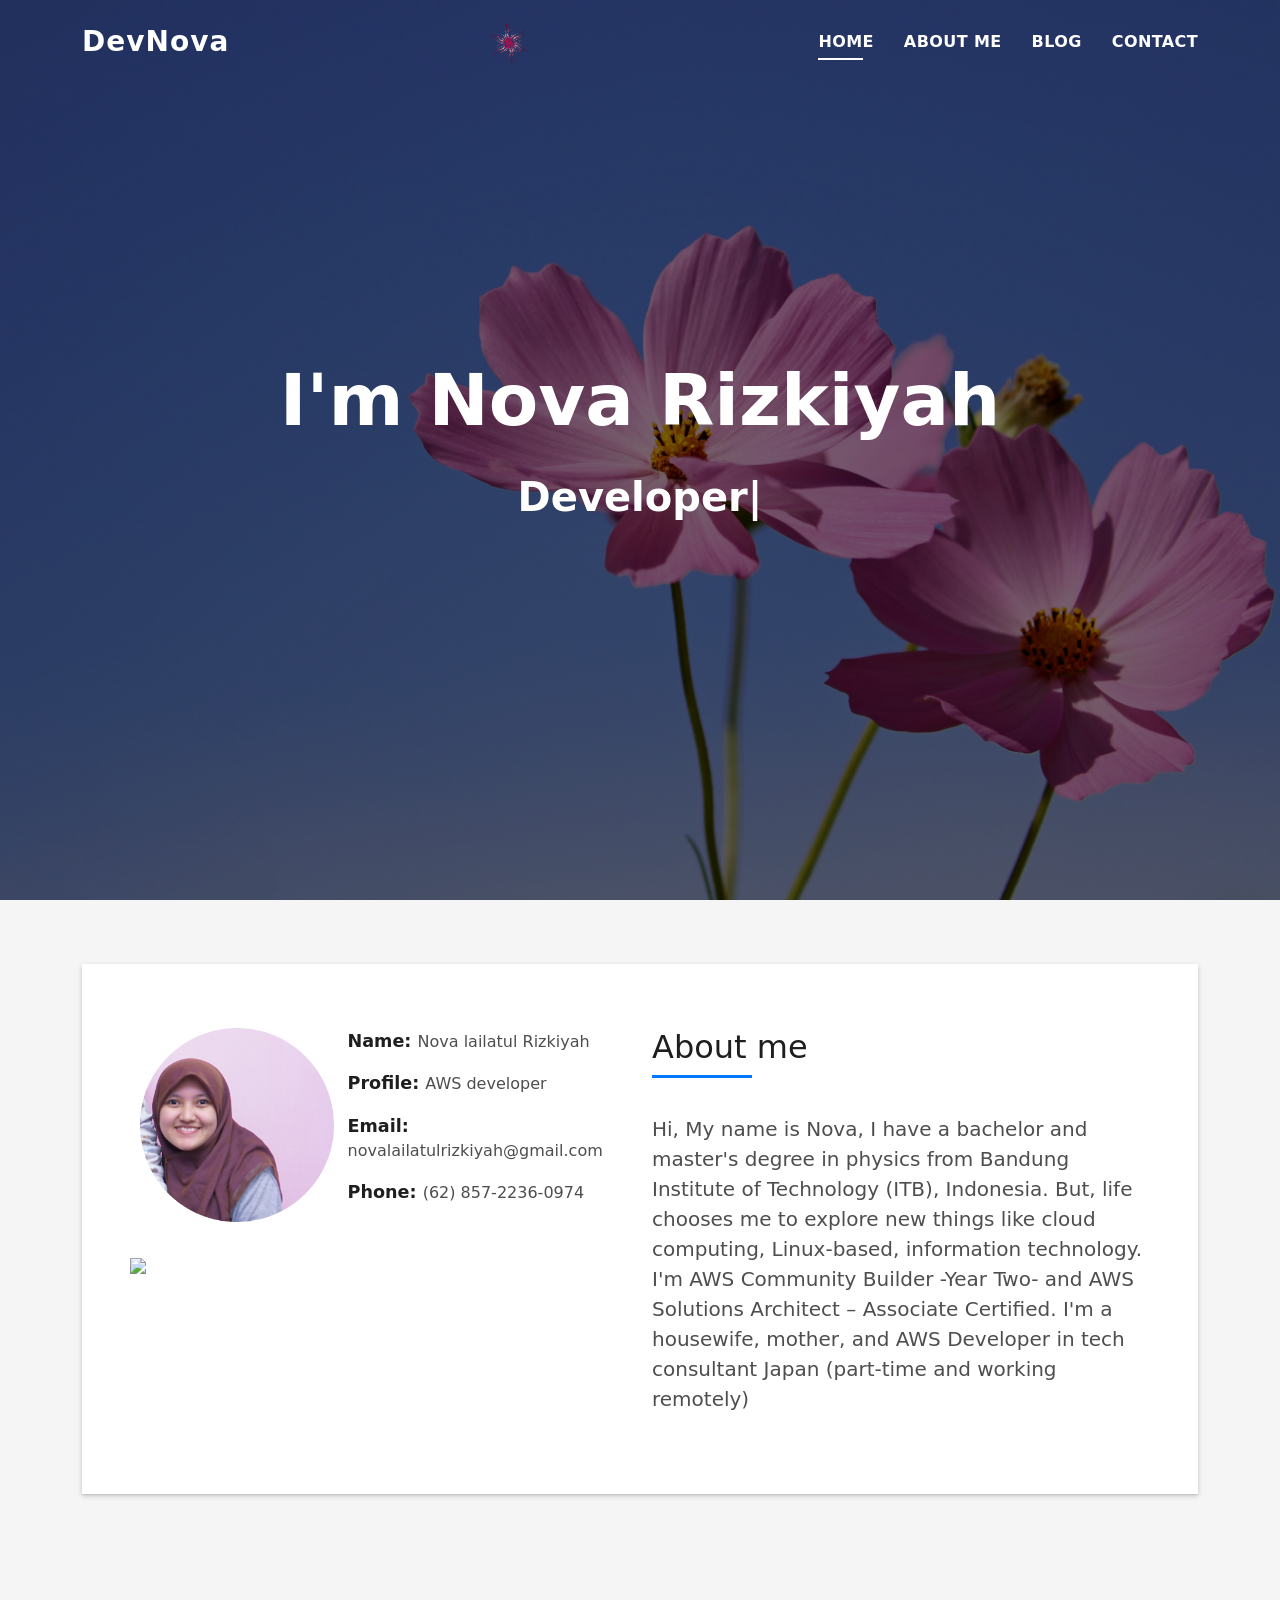
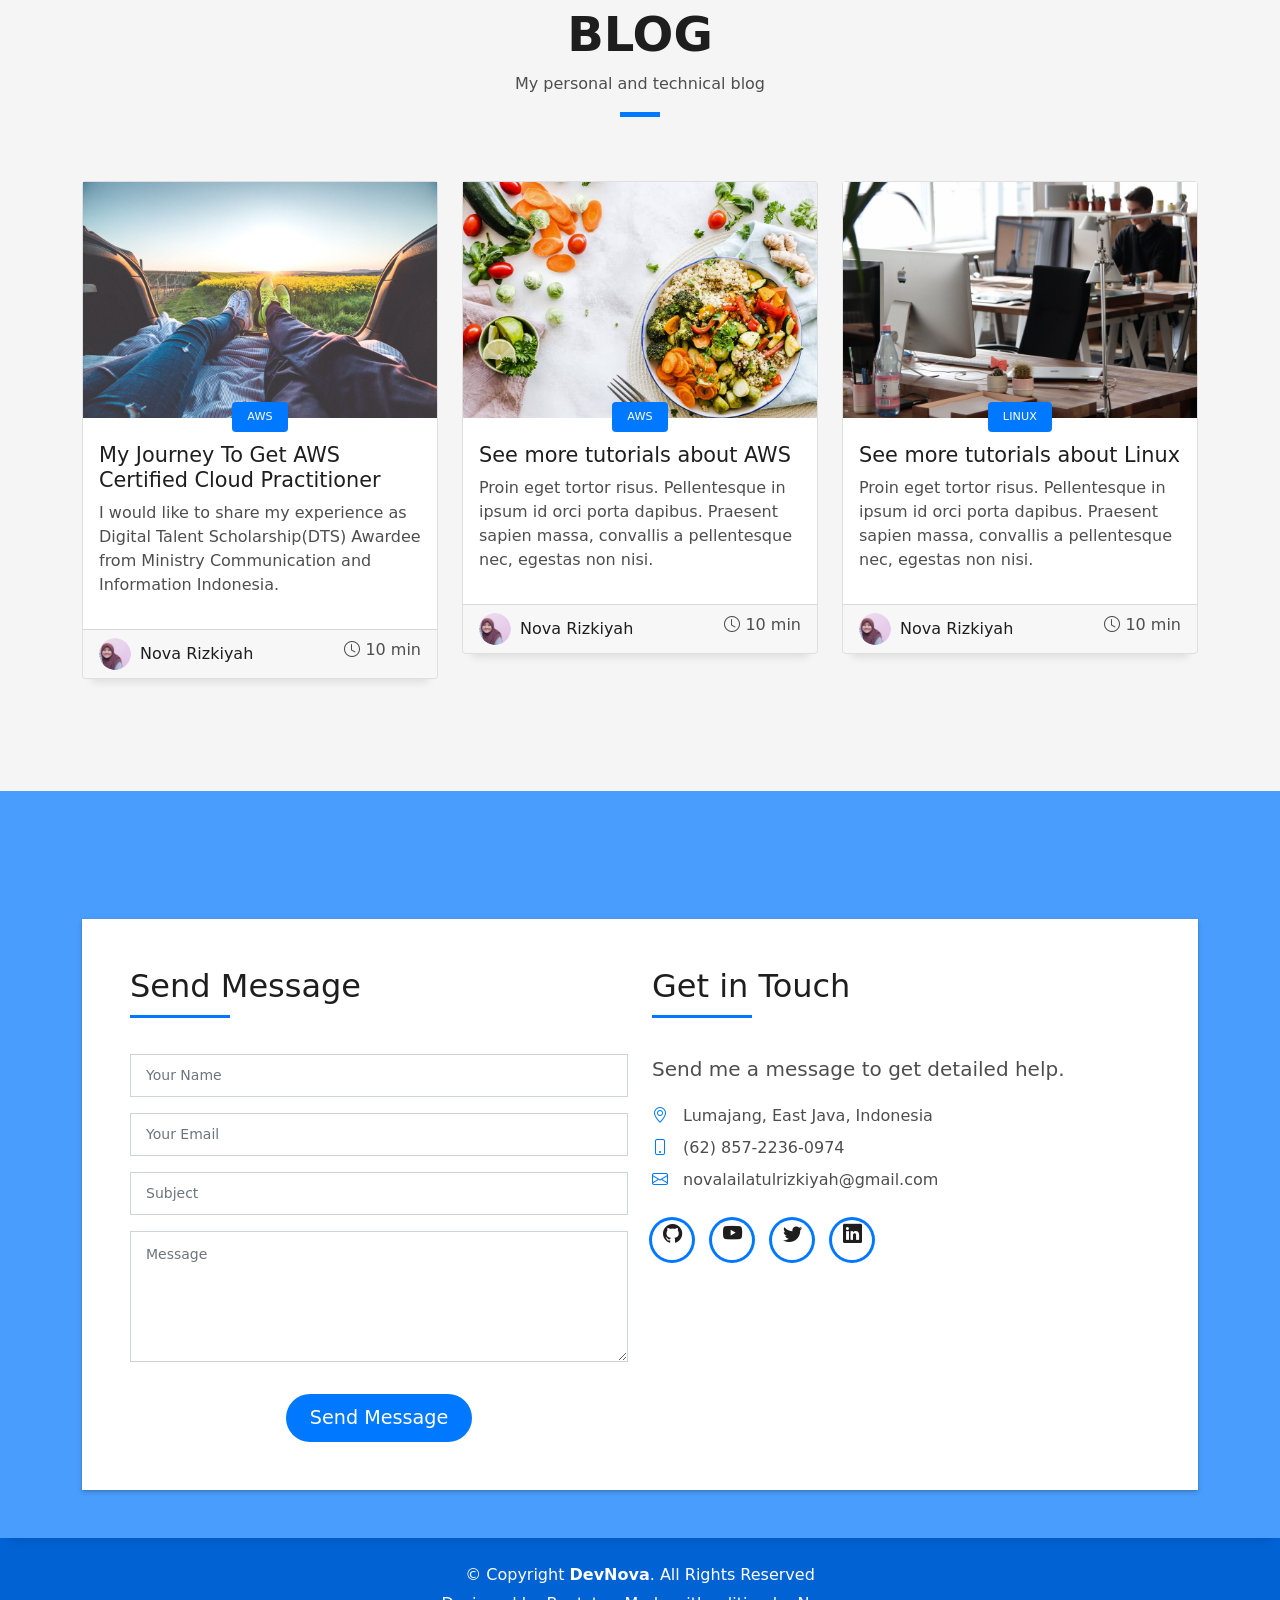
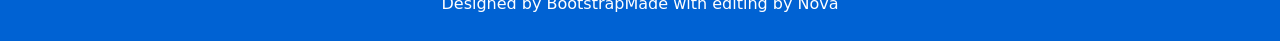
==== index.html @ 9bad94ed "24 Jan 16.28" ====
<!DOCTYPE html>
<html lang="en">

<head>
  <meta charset="utf-8">
  <meta content="width=device-width, initial-scale=1.0" name="viewport">

  <title>DevNova Portfolio</title>
  <meta content="" name="description">
  <meta content="" name="keywords">

  <!-- Favicons -->
  <link href="assets/img/favicon.png" rel="icon">
  <link href="assets/img/apple-touch-icon.png" rel="apple-touch-icon">

  <!-- Vendor CSS Files -->
  <link href="assets/vendor/bootstrap/css/bootstrap.min.css" rel="stylesheet">
  <link href="assets/vendor/bootstrap-icons/bootstrap-icons.css" rel="stylesheet">
  <link href="assets/vendor/glightbox/css/glightbox.min.css" rel="stylesheet">
  <link href="assets/vendor/swiper/swiper-bundle.min.css" rel="stylesheet">

  <!-- Template Main CSS File -->
  <link href="assets/css/style.css" rel="stylesheet">

  <!-- =======================================================
  * Template Name: DevFolio - v4.7.1
  * Template URL: https://bootstrapmade.com/devfolio-bootstrap-portfolio-html-template/
  * Author: BootstrapMade.com
  * License: https://bootstrapmade.com/license/
  ======================================================== -->
</head>

<body>

  <!-- ======= Header ======= -->
  <header id="header" class="fixed-top">
    <div class="container d-flex align-items-center justify-content-between">

      <h1 class="logo"><a href="index.html">DevNova</a></h1>
      <!-- Uncomment below if you prefer to use an image logo -->
      <a href="index.html" class="logo"><img src="assets/img/logoflower.png" alt="" class="img-fluid"></a>

      <nav id="navbar" class="navbar">
        <ul>
          <li><a class="nav-link scrollto active" href="#hero">Home</a></li>
          <li><a class="nav-link scrollto" href="#about">About Me</a></li>
          <!-- <li><a class="nav-link scrollto" href="#services">Services</a></li> -->
          <!-- <li><a class="nav-link scrollto " href="#work">Projects</a></li> -->
          <li><a class="nav-link scrollto " href="#blog">Blog</a></li>
          
          <li><a class="nav-link scrollto" href="#contact">Contact</a></li>
        </ul>
        <i class="bi bi-list mobile-nav-toggle"></i>
      </nav><!-- .navbar -->

    </div>
  </header><!-- End Header -->

  <!-- ======= Hero Section ======= -->
  <div id="hero" class="hero route bg-image" style="background-image: url(assets/img/cosmos-6680031.jpg)">
    <div class="overlay-itro"></div>
    <div class="hero-content display-table">
      <div class="table-cell">
        <div class="container">
          <!--<p class="display-6 color-d">Hello, world!</p>-->
          <h1 class="hero-title mb-4">I'm Nova Rizkiyah</h1>
          <p class="hero-subtitle"><span class="typed" data-typed-items="Developer, Freelancer, Writer"></span></p>
          <!-- <p class="pt-3"><a class="btn btn-primary btn js-scroll px-4" href="#about" role="button">Learn More</a></p> -->
        </div>
      </div>
    </div>
  </div><!-- End Hero Section -->

  <main id="main">

    <!-- ======= About Section ======= -->
    <section id="about" class="about-mf sect-pt4 route">
      <div class="container">
        <div class="row">
          <div class="col-sm-12">
            <div class="box-shadow-full">
              <div class="row">
                <div class="col-md-6">
                  <div class="row">
                    <div class="col-sm-6 col-md-5">
                      <div class="about-img">
                        <img src="assets/img/nova.png" class="img-fluid rounded b-shadow-a" alt="">
                      </div>
                    </div>
                    <div class="col-sm-6 col-md-7">
                      <div class="about-info">
                        <p><span class="title-s">Name: </span> <span>Nova lailatul Rizkiyah</span></p>
                        <p><span class="title-s">Profile: </span> <span>AWS developer</span></p>
                        <p><span class="title-s">Email: </span> <span>novalailatulrizkiyah@gmail.com</span></p>
                        <p><span class="title-s">Phone: </span> <span>(62) 857-2236-0974</span></p>
                      </div>
                    </div>
                  </div>
                  <div class="skill-mf">
                    <a>
                      <img align="center" src="https://github-readme-stats-sigma-five.vercel.app/api/top-langs/?username=novarizkiyah&layout=compact&theme=vision-friendly-blue"/>
                    </a>
                    <!-- <p class="title-s">Skill</p>
                    <span>HTML</span> <span class="pull-right">85%</span>
                    <div class="progress">
                      <div class="progress-bar" role="progressbar" style="width: 85%;" aria-valuenow="85" aria-valuemin="0" aria-valuemax="100"></div>
                    </div>
                    <span>CSS3</span> <span class="pull-right">75%</span>
                    <div class="progress">
                      <div class="progress-bar" role="progressbar" style="width: 75%" aria-valuenow="75" aria-valuemin="0" aria-valuemax="100"></div>
                    </div>
                    <span>PHP</span> <span class="pull-right">50%</span>
                    <div class="progress">
                      <div class="progress-bar" role="progressbar" style="width: 50%" aria-valuenow="50" aria-valuemin="0" aria-valuemax="100"></div>
                    </div>
                    <span>JAVASCRIPT</span> <span class="pull-right">90%</span>
                    <div class="progress">
                      <div class="progress-bar" role="progressbar" style="width: 90%" aria-valuenow="90" aria-valuemin="0" aria-valuemax="100"></div>
                    </div> -->
                  </div>
                </div>
                <div class="col-md-6">
                  <div class="about-me pt-4 pt-md-0">
                    <div class="title-box-2">
                      <h5 class="title-left">
                        About me
                      </h5>
                    </div>
                    <p class="lead">
                      Hi, My name is Nova, I have a bachelor and master's degree in physics from Bandung Institute of Technology (ITB), Indonesia. But, life chooses me to explore new things like cloud computing, Linux-based, information technology. I'm AWS Community Builder -Year Two- and AWS Solutions Architect – Associate Certified. I'm a housewife, mother, and AWS Developer in tech consultant Japan (part-time and working remotely)
                    </p>
                    <!-- <p class="lead">
                      Mauris blandit aliquet elit, eget tincidunt nibh pulvinar a. Vivamus suscipit tortor eget felis
                      porttitor volutpat. Vestibulum
                      ac diam sit amet quam vehicula elementum sed sit amet dui. porttitor at sem.
                    </p> -->
                    <!-- <p class="lead">
                      Nulla porttitor accumsan tincidunt. Quisque velit nisi, pretium ut lacinia in, elementum id enim.
                      Nulla porttitor accumsan
                      tincidunt. Mauris blandit aliquet elit, eget tincidunt nibh pulvinar a.
                    </p> -->
                  </div>
                </div>
              </div>
            </div>
          </div>
        </div>
      </div>
    </section><!-- End About Section -->

    <!-- ======= Services Section ======= --> 
    <!-- <section id="services" class="services-mf pt-5 route">
      <div class="container">
        <div class="row">
          <div class="col-sm-12">
            <div class="title-box text-center">
              <h3 class="title-a">
                Services
              </h3>
              <p class="subtitle-a">
                Lorem ipsum, dolor sit amet consectetur adipisicing elit.
              </p>
              <div class="line-mf"></div>
            </div>
          </div>
        </div>
        <div class="row">
          <div class="col-md-4">
            <div class="service-box">
              <div class="service-ico">
                <span class="ico-circle"><i class="bi bi-briefcase"></i></span>
              </div>
              <div class="service-content">
                <h2 class="s-title">Web Design</h2>
                <p class="s-description text-center">
                  Lorem ipsum dolor sit amet consectetur adipisicing elit. Magni adipisci eaque autem fugiat! Quia,
                  provident vitae! Magni
                  tempora perferendis eum non provident.
                </p>
              </div>
            </div>
          </div>
          <div class="col-md-4">
            <div class="service-box">
              <div class="service-ico">
                <span class="ico-circle"><i class="bi bi-card-checklist"></i></span>
              </div>
              <div class="service-content">
                <h2 class="s-title">Web Development</h2>
                <p class="s-description text-center">
                  Lorem ipsum dolor sit amet consectetur adipisicing elit. Magni adipisci eaque autem fugiat! Quia,
                  provident vitae! Magni
                  tempora perferendis eum non provident.
                </p>
              </div>
            </div>
          </div>
          <div class="col-md-4">
            <div class="service-box">
              <div class="service-ico">
                <span class="ico-circle"><i class="bi bi-bar-chart"></i></span>
              </div>
              <div class="service-content">
                <h2 class="s-title">Photography</h2>
                <p class="s-description text-center">
                  Lorem ipsum dolor sit amet consectetur adipisicing elit. Magni adipisci eaque autem fugiat! Quia,
                  provident vitae! Magni
                  tempora perferendis eum non provident.
                </p>
              </div>
            </div>
          </div>
          <div class="col-md-4">
            <div class="service-box">
              <div class="service-ico">
                <span class="ico-circle"><i class="bi bi-binoculars"></i></span>
              </div>
              <div class="service-content">
                <h2 class="s-title">Responsive Design</h2>
                <p class="s-description text-center">
                  Lorem ipsum dolor sit amet consectetur adipisicing elit. Magni adipisci eaque autem fugiat! Quia,
                  provident vitae! Magni
                  tempora perferendis eum non provident.
                </p>
              </div>
            </div>
          </div>
          <div class="col-md-4">
            <div class="service-box">
              <div class="service-ico">
                <span class="ico-circle"><i class="bi bi-brightness-high"></i></span>
              </div>
              <div class="service-content">
                <h2 class="s-title">Graphic Design</h2>
                <p class="s-description text-center">
                  Lorem ipsum dolor sit amet consectetur adipisicing elit. Magni adipisci eaque autem fugiat! Quia,
                  provident vitae! Magni
                  tempora perferendis eum non provident.
                </p>
              </div>
            </div>
          </div>
          <div class="col-md-4">
            <div class="service-box">
              <div class="service-ico">
                <span class="ico-circle"><i class="bi bi-calendar4-week"></i></span>
              </div>
              <div class="service-content">
                <h2 class="s-title">Marketing Services</h2>
                <p class="s-description text-center">
                  Lorem ipsum dolor sit amet consectetur adipisicing elit. Magni adipisci eaque autem fugiat! Quia,
                  provident vitae! Magni
                  tempora perferendis eum non provident.
                </p>
              </div>
            </div>
          </div>
        </div>
      </div>
    </section> -->
    <!-- End Services Section

    ======= Counter Section ======= -->
    <!-- <div class="section-counter paralax-mf bg-image" style="background-image: url(assets/img/counters-bg.jpg)">
      <div class="overlay-mf"></div>
      <div class="container position-relative">
        <div class="row">
          <div class="col-sm-3 col-lg-3">
            <div class="counter-box counter-box pt-4 pt-md-0">
              <div class="counter-ico">
                <span class="ico-circle"><i class="bi bi-check"></i></span>
              </div>
              <div class="counter-num">
                <p data-purecounter-start="0" data-purecounter-end="450" data-purecounter-duration="1" class="counter purecounter"></p>
                <span class="counter-text">WORKS COMPLETED</span>
              </div>
            </div>
          </div>
          <div class="col-sm-3 col-lg-3">
            <div class="counter-box pt-4 pt-md-0">
              <div class="counter-ico">
                <span class="ico-circle"><i class="bi bi-journal-richtext"></i></span>
              </div>
              <div class="counter-num">
                <p data-purecounter-start="0" data-purecounter-end="25" data-purecounter-duration="1" class="counter purecounter"></p>
                <span class="counter-text">YEARS OF EXPERIENCE</span>
              </div>
            </div>
          </div>
          <div class="col-sm-3 col-lg-3">
            <div class="counter-box pt-4 pt-md-0">
              <div class="counter-ico">
                <span class="ico-circle"><i class="bi bi-people"></i></span>
              </div>
              <div class="counter-num">
                <p data-purecounter-start="0" data-purecounter-end="550" data-purecounter-duration="1" class="counter purecounter"></p>
                <span class="counter-text">TOTAL CLIENTS</span>
              </div>
            </div>
          </div>
          <div class="col-sm-3 col-lg-3">
            <div class="counter-box pt-4 pt-md-0">
              <div class="counter-ico">
                <span class="ico-circle"><i class="bi bi-award"></i></span>
              </div>
              <div class="counter-num">
                <p data-purecounter-start="0" data-purecounter-end="48" data-purecounter-duration="1" class="counter purecounter"></p>
                <span class="counter-text">AWARD WON</span>
              </div>
            </div>
          </div>
        </div>
      </div>
    </div>End Counter Section -->

    <!-- ======= Portfolio Section ======= -->
    <!-- <section id="work" class="portfolio-mf sect-pt4 route">
      <div class="container">
        <div class="row">
          <div class="col-sm-12">
            <div class="title-box text-center">
              <h3 class="title-a">
                Portfolio
              </h3>
              <p class="subtitle-a">
                Lorem ipsum, dolor sit amet consectetur adipisicing elit.
              </p>
              <div class="line-mf"></div>
            </div>
          </div>
        </div>
        <div class="row">
          <div class="col-md-4">
            <div class="work-box">
              <a href="assets/img/work-1.jpg" data-gallery="portfolioGallery" class="portfolio-lightbox">
                <div class="work-img">
                  <img src="assets/img/work-1.jpg" alt="" class="img-fluid">
                </div>
              </a>
              <div class="work-content">
                <div class="row">
                  <div class="col-sm-8">
                    <h2 class="w-title">Lorem impsum dolor</h2>
                    <div class="w-more">
                      <span class="w-ctegory">Web Design</span> / <span class="w-date">18 Sep. 2018</span>
                    </div>
                  </div>
                  <div class="col-sm-4">
                    <div class="w-like">
                      <a href="portfolio-details.html"> <span class="bi bi-plus-circle"></span></a>
                    </div>
                  </div>
                </div>
              </div>
            </div>
          </div>
          <div class="col-md-4">
            <div class="work-box">
              <a href="assets/img/work-2.jpg" data-gallery="portfolioGallery" class="portfolio-lightbox">
                <div class="work-img">
                  <img src="assets/img/work-2.jpg" alt="" class="img-fluid">
                </div>
              </a>
              <div class="work-content">
                <div class="row">
                  <div class="col-sm-8">
                    <h2 class="w-title">Loreda Cuno Nere</h2>
                    <div class="w-more">
                      <span class="w-ctegory">Web Design</span> / <span class="w-date">18 Sep. 2018</span>
                    </div>
                  </div>
                  <div class="col-sm-4">
                    <div class="w-like">
                      <a href="portfolio-details.html"> <span class="bi bi-plus-circle"></span></a>
                    </div>
                  </div>
                </div>
              </div>
            </div>
          </div>
          <div class="col-md-4">
            <div class="work-box">
              <a href="assets/img/work-3.jpg" data-gallery="portfolioGallery" class="portfolio-lightbox">
                <div class="work-img">
                  <img src="assets/img/work-3.jpg" alt="" class="img-fluid">
                </div>
              </a>
              <div class="work-content">
                <div class="row">
                  <div class="col-sm-8">
                    <h2 class="w-title">Mavrito Lana Dere</h2>
                    <div class="w-more">
                      <span class="w-ctegory">Web Design</span> / <span class="w-date">18 Sep. 2018</span>
                    </div>
                  </div>
                  <div class="col-sm-4">
                    <div class="w-like">
                      <a href="portfolio-details.html"> <span class="bi bi-plus-circle"></span></a>
                    </div>
                  </div>
                </div>
              </div>
            </div>
          </div>
          <div class="col-md-4">
            <div class="work-box">
              <a href="assets/img/work-4.jpg" data-gallery="portfolioGallery" class="portfolio-lightbox">
                <div class="work-img">
                  <img src="assets/img/work-4.jpg" alt="" class="img-fluid">
                </div>
              </a>
              <div class="work-content">
                <div class="row">
                  <div class="col-sm-8">
                    <h2 class="w-title">Bindo Laro Cado</h2>
                    <div class="w-more">
                      <span class="w-ctegory">Web Design</span> / <span class="w-date">18 Sep. 2018</span>
                    </div>
                  </div>
                  <div class="col-sm-4">
                    <div class="w-like">
                      <a href="portfolio-details.html"> <span class="bi bi-plus-circle"></span></a>
                    </div>
                  </div>
                </div>
              </div>
            </div>
          </div>
          <div class="col-md-4">
            <div class="work-box">
              <a href="assets/img/work-5.jpg" data-gallery="portfolioGallery" class="portfolio-lightbox">
                <div class="work-img">
                  <img src="assets/img/work-5.jpg" alt="" class="img-fluid">
                </div>
              </a>
              <div class="work-content">
                <div class="row">
                  <div class="col-sm-8">
                    <h2 class="w-title">Studio Lena Mado</h2>
                    <div class="w-more">
                      <span class="w-ctegory">Web Design</span> / <span class="w-date">18 Sep. 2018</span>
                    </div>
                  </div>
                  <div class="col-sm-4">
                    <div class="w-like">
                      <a href="portfolio-details.html"> <span class="bi bi-plus-circle"></span></a>
                    </div>
                  </div>
                </div>
              </div>
            </div>
          </div>
          <div class="col-md-4">
            <div class="work-box">
              <a href="assets/img/work-6.jpg" data-gallery="portfolioGallery" class="portfolio-lightbox">
                <div class="work-img">
                  <img src="assets/img/work-6.jpg" alt="" class="img-fluid">
                </div>
              </a>
              <div class="work-content">
                <div class="row">
                  <div class="col-sm-8">
                    <h2 class="w-title">Studio Big Bang</h2>
                    <div class="w-more">
                      <span class="w-ctegory">Web Design</span> / <span class="w-date">18 Sep. 2017</span>
                    </div>
                  </div>
                  <div class="col-sm-4">
                    <div class="w-like">
                      <a href="portfolio-details.html"> <span class="bi bi-plus-circle"></span></a>
                    </div>
                  </div>
                </div>
              </div>
            </div>
          </div>

        </div>
      </div>
    </section>
     End Portfolio Section -->

    <!-- ======= Testimonials Section ======= -->
    <!-- <div class="testimonials paralax-mf bg-image" style="background-image: url(assets/img/overlay-bg.jpg)">
      <div class="overlay-mf"></div>
      <div class="container">
        <div class="row">
          <div class="col-md-12">

            <div class="testimonials-slider swiper" data-aos="fade-up" data-aos-delay="100">
              <div class="swiper-wrapper">

                <div class="swiper-slide">
                  <div class="testimonial-box">
                    <div class="author-test">
                      <img src="assets/img/testimonial-2.jpg" alt="" class="rounded-circle b-shadow-a">
                      <span class="author">Xavi Alonso</span>
                    </div>
                    <div class="content-test">
                      <p class="description lead">
                        Curabitur arcu erat, accumsan id imperdiet et, porttitor at sem. Lorem ipsum dolor sit amet,
                        consectetur adipiscing elit.
                      </p>
                    </div>
                  </div>
                </div>
                End testimonial item -->

                <!-- <div class="swiper-slide">
                  <div class="testimonial-box">
                    <div class="author-test">
                      <img src="assets/img/testimonial-4.jpg" alt="" class="rounded-circle b-shadow-a">
                      <span class="author">Marta Socrate</span>
                    </div>
                    <div class="content-test">
                      <p class="description lead">
                        Curabitur arcu erat, accumsan id imperdiet et, porttitor at sem. Lorem ipsum dolor sit amet,
                        consectetur adipiscing elit.
                      </p>
                    </div>
                  </div>
                </div> -->
                <!-- End testimonial item -->
              <!-- </div> -->
              <!-- <div class="swiper-pagination"></div>
            </div> -->

            <!-- <div id="testimonial-mf" class="owl-carousel owl-theme">
          
        </div> -->
          <!-- </div>
        </div>
      </div>
    </div>  -->
    <!-- End Testimonials Section -->

    <!-- ======= Blog Section ======= -->
    <section id="blog" class="blog-mf sect-pt4 route">
      <div class="container">
        <div class="row">
          <div class="col-sm-12">
            <div class="title-box text-center">
              <h3 class="title-a">
                Blog
              </h3>
              <p class="subtitle-a">
                My personal and technical blog
              </p>
              <div class="line-mf"></div>
            </div>
          </div>
        </div>
        <div class="row">
          <div class="col-md-4">
            <div class="card card-blog">
              <div class="card-img">
                <a href="blog-single.html"><img src="assets/img/post-1.jpg" alt="" class="img-fluid"></a>
              </div>
              <div class="card-body">
                <div class="card-category-box">
                  <div class="card-category">
                    <h6 class="category">AWS</h6>
                  </div>
                </div>
                <h3 class="card-title"><a href="blog-single.html">My Journey To Get AWS Certified Cloud Practitioner</a></h3>
                <p class="card-description">
                  I would like to share my experience as Digital Talent Scholarship(DTS) Awardee from Ministry Communication and Information Indonesia.
                </p>
              </div>
              <div class="card-footer">
                <div class="post-author">
                  <a href="#">
                    <img src="assets/img/nova.png" alt="" class="avatar rounded-circle">
                    <span class="author">Nova Rizkiyah</span>
                  </a>
                </div>
                <div class="post-date">
                  <span class="bi bi-clock"></span> 10 min
                </div>
              </div>
            </div>
          </div>
          <div class="col-md-4">
            <div class="card card-blog">
              <div class="card-img">
                <a href="blog-single.html"><img src="assets/img/post-2.jpg" alt="" class="img-fluid"></a>
              </div>
              <div class="card-body">
                <div class="card-category-box">
                  <div class="card-category">
                    <h6 class="category">AWS</h6>
                  </div>
                </div>
                <h3 class="card-title"><a href="blog-single.html">See more tutorials about AWS</a></h3>
                <p class="card-description">
                  Proin eget tortor risus. Pellentesque in ipsum id orci porta dapibus. Praesent sapien massa, convallis
                  a pellentesque nec,
                  egestas non nisi.
                </p>
              </div>
              <div class="card-footer">
                <div class="post-author">
                  <a href="#">
                    <img src="assets/img/nova.png" alt="" class="avatar rounded-circle">
                    <span class="author">Nova Rizkiyah</span>
                  </a>
                </div>
                <div class="post-date">
                  <span class="bi bi-clock"></span> 10 min
                </div>
              </div>
            </div>
          </div>
          <div class="col-md-4">
            <div class="card card-blog">
              <div class="card-img">
                <a href="blog-single.html"><img src="assets/img/post-3.jpg" alt="" class="img-fluid"></a>
              </div>
              <div class="card-body">
                <div class="card-category-box">
                  <div class="card-category">
                    <h6 class="category">Linux</h6>
                  </div>
                </div>
                <h3 class="card-title"><a href="blog-single.html">See more tutorials about Linux</a></h3>
                <p class="card-description">
                  Proin eget tortor risus. Pellentesque in ipsum id orci porta dapibus. Praesent sapien massa, convallis
                  a pellentesque nec,
                  egestas non nisi.
                </p>
              </div>
              <div class="card-footer">
                <div class="post-author">
                  <a href="#">
                    <img src="assets/img/nova.png" alt="" class="avatar rounded-circle">
                    <span class="author">Nova Rizkiyah</span>
                  </a>
                </div>
                <div class="post-date">
                  <span class="bi bi-clock"></span> 10 min
                </div>
              </div>
            </div>
          </div>
        </div>
      </div>
    </section><!-- End Blog Section -->

    <!-- ======= Contact Section ======= -->
    <section id="contact" class="paralax-mf footer-paralax bg-image sect-mt4 route" style="background-image: url(assets/img/overlay-bg.jpg)">
      <div class="overlay-mf"></div>
      <div class="container">
        <div class="row">
          <div class="col-sm-12">
            <div class="contact-mf">
              <div id="contact" class="box-shadow-full">
                <div class="row">
                  <div class="col-md-6">
                    <div class="title-box-2">
                      <h5 class="title-left">
                        Send Message
                      </h5>
                    </div>
                    <div>
                      <form action="forms/contact.php" method="post" role="form" class="php-email-form">
                        <div class="row">
                          <div class="col-md-12 mb-3">
                            <div class="form-group">
                              <input type="text" name="name" class="form-control" id="name" placeholder="Your Name" required>
                            </div>
                          </div>
                          <div class="col-md-12 mb-3">
                            <div class="form-group">
                              <input type="email" class="form-control" name="email" id="email" placeholder="Your Email" required>
                            </div>
                          </div>
                          <div class="col-md-12 mb-3">
                            <div class="form-group">
                              <input type="text" class="form-control" name="subject" id="subject" placeholder="Subject" required>
                            </div>
                          </div>
                          <div class="col-md-12">
                            <div class="form-group">
                              <textarea class="form-control" name="message" rows="5" placeholder="Message" required></textarea>
                            </div>
                          </div>
                          <div class="col-md-12 text-center my-3">
                            <div class="loading">Loading</div>
                            <div class="error-message"></div>
                            <div class="sent-message">Your message has been sent. Thank you!</div>
                          </div>
                          <div class="col-md-12 text-center">
                            <button type="submit" class="button button-a button-big button-rouded">Send Message</button>
                          </div>
                        </div>
                      </form>
                    </div>
                  </div>
                  <div class="col-md-6">
                    <div class="title-box-2 pt-4 pt-md-0">
                      <h5 class="title-left">
                        Get in Touch
                      </h5>
                    </div>
                    <div class="more-info">
                      <p class="lead">
                        Send me a message to get detailed help.
                      </p>
                      <ul class="list-ico">
                        <li><span class="bi bi-geo-alt"></span> Lumajang, East Java, Indonesia </li>
                        <li><span class="bi bi-phone"></span> (62) 857-2236-0974</li>
                        <li><span class="bi bi-envelope"></span> novalailatulrizkiyah@gmail.com</li>
                      </ul>
                    </div>
                    <div class="socials">
                      <ul>
                        <li><a href="https://github.com/novarizkiyah"><span class="ico-circle"><i class="bi bi-github"></i></span></a></li>
                        <li><a href="https://www.youtube.com/@studywithnova"><span class="ico-circle"><i class="bi bi-youtube"></i></span></a></li>
                        <li><a href="https://twitter.com/novarizkiyah"><span class="ico-circle"><i class="bi bi-twitter"></i></span></a></li>
                        <li><a href="https://www.linkedin.com/in/nova-rizkiyah/"><span class="ico-circle"><i class="bi bi-linkedin"></i></span></a></li>
                      </ul>
                    </div>
                  </div>
                </div>
              </div>
            </div>
          </div>
        </div>
      </div>
    </section><!-- End Contact Section -->

  </main><!-- End #main -->

  <!-- ======= Footer ======= -->
  <footer>
    <div class="container">
      <div class="row">
        <div class="col-sm-12">
          <div class="copyright-box">
            <p class="copyright">&copy; Copyright <strong>DevNova</strong>. All Rights Reserved</p>
            <div class="credits">
              <!--
              All the links in the footer should remain intact.
              You can delete the links only if you purchased the pro version.
              Licensing information: https://bootstrapmade.com/license/
              Purchase the pro version with working PHP/AJAX contact form: https://bootstrapmade.com/buy/?theme=DevFolio
            -->
              Designed by BootstrapMade with editing by Nova</a>
            </div>
          </div>
        </div>
      </div>
    </div>
  </footer><!-- End  Footer -->

  <div id="preloader"></div>
  <a href="#" class="back-to-top d-flex align-items-center justify-content-center"><i class="bi bi-arrow-up-short"></i></a>

  <!-- Vendor JS Files -->
  <script src="assets/vendor/purecounter/purecounter.js"></script>
  <script src="assets/vendor/bootstrap/js/bootstrap.bundle.min.js"></script>
  <script src="assets/vendor/glightbox/js/glightbox.min.js"></script>
  <script src="assets/vendor/swiper/swiper-bundle.min.js"></script>
  <script src="assets/vendor/typed.js/typed.min.js"></script>
  <script src="assets/vendor/php-email-form/validate.js"></script>

  <!-- Template Main JS File -->
  <script src="assets/js/main.js"></script>

</body>

</html>
---- assets/css/style.css ----
/**
* Template Name: DevFolio - v4.7.1
* Template URL: https://bootstrapmade.com/devfolio-bootstrap-portfolio-html-template/
* Author: BootstrapMade.com
* License: https://bootstrapmade.com/license/
*/

/*--------------------------------------------------------------
# General
--------------------------------------------------------------*/
body {
  background-color: #f5f5f5;
  color: #4e4e4e;
}

h1,
h2,
h3,
h4,
h5,
h6 {
  color: #1e1e1e;
}

a {
  color: #1e1e1e;
  text-decoration: none;
  transition: all 0.5s ease-in-out;
}
a:hover {
  color: #0078ff;
  text-decoration: none;
  transition: all 0.5s ease-in-out;
}

.p-r {
  position: relative;
}

.color-a {
  text-decoration: none;
  color: #0078ff;
}

.color-d {
  color: #f5f5f5;
}

.color-text-a {
  text-decoration: none;
  color: #4e4e4e;
}

.box-shadow, .card-blog, .work-box, .service-box, .paralax-mf {
  box-shadow: 0 13px 8px -10px rgba(0, 0, 0, 0.1);
}

.box-shadow-a, .button:hover {
  text-decoration: none;
  box-shadow: 0 0 0 4px #cde1f8;
}

.display-5 {
  font-size: 2.5rem;
  font-weight: 300;
  line-height: 1.1;
}

.display-6 {
  font-size: 2rem;
  font-weight: 300;
  line-height: 1.1;
}

.avatar {
  width: 32px;
  height: 32px;
  margin-right: 4px;
  overflow: hidden;
}

.bg-image {
  background-repeat: no-repeat;
  background-attachment: fixed;
  background-size: cover;
  background-position: center center;
}
@media (max-width: 1024px) {
  .bg-image {
    background-attachment: scroll;
  }
}

.overlay-mf {
  background-color: #0078ff;
}

.overlay-mf {
  position: absolute;
  top: 0;
  left: 0px;
  padding: 0;
  height: 100%;
  width: 100%;
  opacity: 0.7;
}

.paralax-mf {
  position: relative;
  padding: 8rem 0;
}

.display-table {
  width: 100%;
  height: 100%;
  display: table;
}

.table-cell {
  display: table-cell;
  vertical-align: middle;
}

/*--/ Sections /--*/
.sect-4 {
  padding: 4rem 0;
}

.sect-pt4 {
  padding-top: 4rem;
}

.sect-mt4 {
  margin-top: 4rem;
}

/*--/ Title s /--*/
.title-s {
  font-weight: 600;
  color: #1e1e1e;
  font-size: 1.1rem;
}

/*--/ Title A /--*/
.title-box {
  margin-bottom: 4rem;
}

.title-a {
  text-decoration: none;
  font-size: 3rem;
  font-weight: bold;
  text-transform: uppercase;
}

.subtitle-a {
  text-decoration: none;
  color: #4e4e4e;
}

.line-mf {
  width: 40px;
  height: 5px;
  background-color: #0078ff;
  margin: 0 auto;
}

/*--/ Title Left /--*/
.title-box-2 {
  margin-bottom: 3rem;
}

.title-left {
  font-size: 2rem;
  position: relative;
}
.title-left:before {
  content: "";
  position: absolute;
  height: 3px;
  background-color: #0078ff;
  width: 100px;
  bottom: -12px;
}

/*------/ Box /------*/
.box-pl2 {
  padding-left: 2rem;
}

.box-shadow-full {
  padding: 3rem 1.25rem;
  position: relative;
  background-color: #fff;
  margin-bottom: 3rem;
  z-index: 2;
  box-shadow: 0 1px 1px 0 rgba(0, 0, 0, 0.06), 0 2px 5px 0 rgba(0, 0, 0, 0.2);
}
@media (min-width: 768px) {
  .box-shadow-full {
    padding: 3rem;
  }
}

/*------/ Socials /------*/
.socials {
  padding: 1.5rem 0;
}
.socials ul li {
  display: inline-block;
}
.socials .ico-circle {
  height: 40px;
  width: 40px;
  font-size: 1.2rem;
  border-radius: 50%;
  line-height: 1.6;
  margin: 0 15px 0 0;
  box-shadow: 0 0 0 3px #0078ff;
  transition: all 500ms ease;
}
.socials .ico-circle:hover {
  background-color: #0078ff;
  color: #fff;
  box-shadow: 0 0 0 3px #cde1f8;
  transition: all 500ms ease;
}

/*------/ Ul resect /------*/
.ul-resect, .widget-tags ul, .widget-sidebar .list-sidebar, .box-comments .list-comments, .blog-wrapper .post-meta ul, .list-ico, .socials ul {
  list-style: none;
  padding-left: 0;
  margin-bottom: 0;
}

.list-ico {
  line-height: 2;
}
.list-ico span {
  color: #0078ff;
  margin-right: 10px;
}

/*------/ Ico Circle /------*/
.ico-circle {
  height: 100px;
  width: 100px;
  font-size: 2rem;
  border-radius: 50%;
  line-height: 1.55;
  margin: 0 auto;
  text-align: center;
  box-shadow: 0 0 0 10px #0078ff;
  display: block;
}

/*------/ Owl Carousel /------*/
.owl-theme .owl-dots {
  text-align: center;
  margin-top: 18px;
}
.owl-theme .owl-dots .owl-dot {
  display: inline-block;
}
.owl-theme .owl-dots .owl-dot span {
  width: 18px;
  height: 7px;
  margin: 5px 5px;
  background: #cde1f8;
  border: 0px solid #cde1f8;
  display: block;
  transition: all 0.6s ease-in-out;
  cursor: pointer;
}
.owl-theme .owl-dots .owl-dot:hover span {
  background-color: #cde1f8;
}
.owl-theme .owl-dots .owl-dot.active span {
  background-color: #1B1B1B;
  width: 25px;
}

/*--/ Scrolltop s /--*/
.scrolltop-mf {
  position: relative;
  display: none;
}
.scrolltop-mf span {
  z-index: 999;
  position: fixed;
  width: 42px;
  height: 42px;
  background-color: #0078ff;
  opacity: 0.7;
  font-size: 1.6rem;
  line-height: 1.5;
  text-align: center;
  color: #fff;
  top: auto;
  left: auto;
  right: 30px;
  bottom: 50px;
  cursor: pointer;
  border-radius: 50%;
}

/*--------------------------------------------------------------
# Back to top button
--------------------------------------------------------------*/
.back-to-top {
  position: fixed;
  visibility: hidden;
  opacity: 0;
  right: 15px;
  bottom: 15px;
  z-index: 996;
  background: #0078ff;
  width: 40px;
  height: 40px;
  border-radius: 50px;
  transition: all 0.4s;
}
.back-to-top i {
  font-size: 28px;
  color: #fff;
  line-height: 0;
}
.back-to-top:hover {
  background: #298eff;
  color: #fff;
}
.back-to-top.active {
  visibility: visible;
  opacity: 1;
}

/*------/ Prelaoder /------*/
#preloader {
  position: fixed;
  top: 0;
  left: 0;
  right: 0;
  bottom: 0;
  z-index: 9999;
  overflow: hidden;
  background: #fff;
}

#preloader:before {
  content: "";
  position: fixed;
  top: calc(50% - 30px);
  left: calc(50% - 30px);
  border: 6px solid #f2f2f2;
  border-top: 6px solid #0078ff;
  border-radius: 50%;
  width: 60px;
  height: 60px;
  -webkit-animation: animate-preloader 1s linear infinite;
  animation: animate-preloader 1s linear infinite;
}

@-webkit-keyframes animate-preloader {
  0% {
    transform: rotate(0deg);
  }
  100% {
    transform: rotate(360deg);
  }
}

@keyframes animate-preloader {
  0% {
    transform: rotate(0deg);
  }
  100% {
    transform: rotate(360deg);
  }
}
/*------/ Button /------*/
.button {
  display: inline-block;
  padding: 0.3rem 0.6rem;
  text-align: center;
  vertical-align: middle;
  -webkit-user-select: none;
  -moz-user-select: none;
  user-select: none;
  font-size: 1rem;
  border-radius: 0.3rem;
  border: 1px solid transparent;
  transition: all 500ms ease;
  cursor: pointer;
}
.button:focus {
  outline: 0;
}
.button:hover {
  background-color: #0062d3;
  color: #fff;
  transition: all 500ms ease;
}

.button-a {
  text-decoration: none;
  background-color: #0078ff;
  color: #fff;
  border-color: #cde1f8;
}

.button-big {
  padding: 0.9rem 2.3rem;
  font-size: 1.2rem;
}

.button-rouded {
  border-radius: 5rem;
}

.btn-lg {
  padding: 0.5rem 1rem;
  font-size: 1.25rem;
  line-height: 1.5;
  border-radius: 0.3rem;
}

/*--------------------------------------------------------------
# Header
--------------------------------------------------------------*/
#header {
  transition: all 0.5s;
  z-index: 997;
  padding: 20px 0;
}
#header .logo {
  font-size: 28px;
  margin: 0;
  padding: 0;
  font-weight: 600;
  letter-spacing: 1px;
}
#header .logo a {
  color: #fff;
}
#header .logo img {
  max-height: 40px;
}
#header.header-scrolled {
  background: rgba(0, 0, 0, 0.9);
  padding: 12px 0;
}

/*--------------------------------------------------------------
# Navigation Menu
--------------------------------------------------------------*/
/**
* Desktop Navigation 
*/
.navbar {
  padding: 0;
}
.navbar ul {
  margin: 0;
  padding: 0;
  display: flex;
  list-style: none;
  align-items: center;
}
.navbar li {
  position: relative;
}
.navbar > ul > li {
  white-space: nowrap;
  padding: 10px 0 10px 30px;
}
.navbar a, .navbar a:focus {
  display: flex;
  align-items: center;
  justify-content: space-between;
  color: #fff;
  font-size: 16px;
  font-weight: 600;
  padding: 0;
  white-space: nowrap;
  transition: 0.3s;
  letter-spacing: 0.4px;
  position: relative;
  text-transform: uppercase;
}
.navbar a i, .navbar a:focus i {
  font-size: 12px;
  line-height: 0;
  margin-left: 5px;
}
.navbar > ul > li > a:before {
  content: "";
  position: absolute;
  width: 100%;
  height: 2px;
  bottom: -6px;
  left: 0;
  width: 0;
  background-color: #fff;
  visibility: hidden;
  transition: all 0.3s ease-in-out 0s;
}
.navbar a:hover:before, .navbar li:hover > a:before, .navbar .active:before {
  visibility: visible;
  width: 80%;
}
.navbar a:hover, .navbar .active, .navbar .active:focus, .navbar li:hover > a {
  color: #fff;
}
.navbar .dropdown ul {
  display: block;
  position: absolute;
  left: 30px;
  top: calc(100% + 30px);
  margin: 0;
  padding: 10px 0;
  z-index: 99;
  opacity: 0;
  visibility: hidden;
  background: #fff;
  box-shadow: 0px 0px 30px rgba(127, 137, 161, 0.25);
  transition: 0.3s;
}
.navbar .dropdown ul li {
  min-width: 200px;
}
.navbar .dropdown ul a {
  padding: 10px 20px;
  font-size: 14px;
  text-transform: none;
  color: #4e4e4e;
}
.navbar .dropdown ul a i {
  font-size: 12px;
}
.navbar .dropdown ul a:hover, .navbar .dropdown ul .active:hover, .navbar .dropdown ul li:hover > a {
  color: #0078ff;
}
.navbar .dropdown:hover > ul {
  opacity: 1;
  top: 100%;
  visibility: visible;
}
.navbar .dropdown .dropdown ul {
  top: 0;
  left: calc(100% - 30px);
  visibility: hidden;
}
.navbar .dropdown .dropdown:hover > ul {
  opacity: 1;
  top: 0;
  left: 100%;
  visibility: visible;
}
@media (max-width: 1366px) {
  .navbar .dropdown .dropdown ul {
    left: -90%;
  }
  .navbar .dropdown .dropdown:hover > ul {
    left: -100%;
  }
}

/**
* Mobile Navigation 
*/
.mobile-nav-toggle {
  color: #fff;
  font-size: 28px;
  cursor: pointer;
  display: none;
  line-height: 0;
  transition: 0.5s;
}

@media (max-width: 991px) {
  .mobile-nav-toggle {
    display: block;
  }

  .navbar ul {
    display: none;
  }
}
.navbar-mobile {
  position: fixed;
  overflow: hidden;
  top: 0;
  right: 0;
  left: 0;
  bottom: 0;
  background: rgba(78, 78, 78, 0.9);
  transition: 0.3s;
  z-index: 999;
}
.navbar-mobile .mobile-nav-toggle {
  position: absolute;
  top: 15px;
  right: 15px;
}
.navbar-mobile ul {
  display: block;
  position: absolute;
  top: 55px;
  right: 15px;
  bottom: 15px;
  left: 15px;
  padding: 10px 0;
  background-color: #fff;
  overflow-y: auto;
  transition: 0.3s;
}
.navbar-mobile > ul > li {
  padding: 0;
}
.navbar-mobile a:hover:before, .navbar-mobile li:hover > a:before, .navbar-mobile .active:before {
  visibility: hidden;
}
.navbar-mobile a, .navbar-mobile a:focus {
  padding: 10px 20px;
  font-size: 15px;
  color: #4e4e4e;
}
.navbar-mobile a:hover, .navbar-mobile .active, .navbar-mobile li:hover > a {
  color: #0078ff;
}
.navbar-mobile .getstarted, .navbar-mobile .getstarted:focus {
  margin: 15px;
}
.navbar-mobile .dropdown ul {
  position: static;
  display: none;
  margin: 10px 20px;
  padding: 10px 0;
  z-index: 99;
  opacity: 1;
  visibility: visible;
  background: #fff;
  box-shadow: 0px 0px 30px rgba(127, 137, 161, 0.25);
}
.navbar-mobile .dropdown ul li {
  min-width: 200px;
}
.navbar-mobile .dropdown ul a {
  padding: 10px 20px;
}
.navbar-mobile .dropdown ul a i {
  font-size: 12px;
}
.navbar-mobile .dropdown ul a:hover, .navbar-mobile .dropdown ul .active:hover, .navbar-mobile .dropdown ul li:hover > a {
  color: #0078ff;
}
.navbar-mobile .dropdown > .dropdown-active {
  display: block;
}

/*--------------------------------------------------------------
# Hero Section
--------------------------------------------------------------*/
.hero {
  height: 100vh;
  position: relative;
  color: #fff;
}
.hero .hero-content {
  text-align: center;
  position: absolute;
}
.hero .overlay-itro {
  background-color: rgba(0, 0, 0, 0.6);
  position: absolute;
  top: 0;
  left: 0px;
  padding: 0;
  height: 100%;
  width: 100%;
  opacity: 0.9;
}
.hero .hero-title {
  color: #fff;
  font-weight: 600;
  font-size: 3rem;
}
@media (min-width: 768px) {
  .hero .hero-title {
    font-size: 4.5rem;
  }
}
.hero .hero-subtitle {
  font-size: 1.5rem;
  font-weight: 600;
}
@media (min-width: 768px) {
  .hero .hero-subtitle {
    font-size: 2.5rem;
  }
}
.hero .text-slider-items {
  display: none;
}

.hero-single {
  height: 350px;
}
.hero-single .hero-content {
  margin-top: 30px;
}
.hero-single .hero-title {
  text-transform: uppercase;
  font-size: 3rem;
}
@media (min-width: 768px) {
  .hero-single .hero-title {
    font-size: 3.5rem;
  }
}
.hero-single .breadcrumb {
  background-color: transparent;
  color: #0078ff;
}
.hero-single .breadcrumb .breadcrumb-item:before {
  color: #cde1f8;
}
.hero-single .breadcrumb .breadcrumb-item.active {
  color: #cde1f8;
}
.hero-single .breadcrumb a {
  color: #fff;
}

/*--------------------------------------------------------------
# About
--------------------------------------------------------------*/
.about-mf .box-shadow-full {
  padding-top: 4rem;
  padding-bottom: 4rem;
}
.about-mf .about-img {
  margin-bottom: 2rem;
}
.about-mf .about-img img {
  margin-left: 10px;
}
@media (min-width: 767px) {
  .about-mf .box-pl2 {
    margin-top: 3rem;
    padding-left: 0rem;
  }
}

.skill-mf span {
  color: #4e4e4e;
}
.skill-mf .progress {
  background-color: #cde1f8;
  margin: 0.5rem 0 1.2rem 0;
  border-radius: 0;
  height: 0.7rem;
}
.skill-mf .progress .progress-bar {
  height: 0.7rem;
  background-color: #0078ff;
}

/*--------------------------------------------------------------
# Services
--------------------------------------------------------------*/
.service-box {
  background-color: #fff;
  padding: 2.5rem 1.3rem;
  border-radius: 1rem;
  margin-bottom: 3rem;
  text-align: center;
}
.service-box:hover .ico-circle {
  transition: all 500ms ease;
  color: #fff;
  background-color: #0078ff;
  box-shadow: 0 0 0 10px #cde1f8;
}
.service-box .service-ico {
  margin-bottom: 1rem;
  color: #1e1e1e;
}
.service-box .ico-circle {
  transition: all 500ms ease;
  display: inline-flex;
  align-items: center;
  justify-content: center;
}
.service-box .ico-circle i {
  line-height: 0;
  font-size: 40px;
}
.service-box .s-title {
  font-size: 1.4rem;
  text-transform: uppercase;
  text-align: center;
  padding: 0.4rem 0;
}
.service-box .s-description {
  color: #4e4e4e;
}

/*--------------------------------------------------------------
# Counter
--------------------------------------------------------------*/
.counter-box {
  color: #fff;
  text-align: center;
}
@media (min-width: 577px) {
  .counter-box {
    margin-bottom: 1.8rem;
  }
}

.counter-ico {
  margin-bottom: 1rem;
}
.counter-ico .ico-circle {
  height: 60px;
  width: 60px;
  line-height: 1.5;
  box-shadow: 0 0 0 10px #cde1f8;
}

.counter-num .counter {
  font-size: 2rem;
  margin-bottom: 0;
}

/*--------------------------------------------------------------
# Portfolio
--------------------------------------------------------------*/
.work-box {
  margin-bottom: 3rem;
  -webkit-backface-visibility: hidden;
  backface-visibility: hidden;
  background-color: #fff;
}
.work-box:hover img {
  transform: scale(1.3);
}

.work-img {
  display: block;
  overflow: hidden;
}
.work-img img {
  transition: all 1s;
}

.work-content {
  padding: 2rem 3% 1rem 4%;
}
.work-content .w-more {
  color: #4e4e4e;
  font-size: 0.8rem;
}
.work-content .w-more .w-ctegory {
  color: #0078ff;
}
.work-content .w-like {
  font-size: 2.5rem;
  color: #0078ff;
  float: right;
}
.work-content .w-like a {
  color: #0078ff;
}
.work-content .w-like .num-like {
  font-size: 0.7rem;
}

.w-title {
  font-size: 1.2rem;
}

/*--------------------------------------------------------------
# Portfolio Details
--------------------------------------------------------------*/
.portfolio-details {
  padding-top: 40px;
}
.portfolio-details .portfolio-details-slider img {
  width: 100%;
}
.portfolio-details .portfolio-details-slider .swiper-pagination {
  margin-top: 20px;
  position: relative;
}
.portfolio-details .portfolio-details-slider .swiper-pagination .swiper-pagination-bullet {
  width: 12px;
  height: 12px;
  background-color: #fff;
  opacity: 1;
  border: 1px solid #0078ff;
}
.portfolio-details .portfolio-details-slider .swiper-pagination .swiper-pagination-bullet-active {
  background-color: #0078ff;
}
.portfolio-details .portfolio-info {
  padding: 30px;
  box-shadow: 0px 0 30px rgba(78, 78, 78, 0.08);
}
.portfolio-details .portfolio-info h3 {
  font-size: 22px;
  font-weight: 700;
  margin-bottom: 20px;
  padding-bottom: 20px;
  border-bottom: 1px solid #eee;
}
.portfolio-details .portfolio-info ul {
  list-style: none;
  padding: 0;
  font-size: 15px;
}
.portfolio-details .portfolio-info ul li + li {
  margin-top: 10px;
}
.portfolio-details .portfolio-description {
  padding-top: 30px;
}
.portfolio-details .portfolio-description h2 {
  font-size: 26px;
  font-weight: 700;
  margin-bottom: 20px;
}
.portfolio-details .portfolio-description p {
  padding: 0;
}

/*--------------------------------------------------------------
# Testimonials
--------------------------------------------------------------*/
.testimonial-box {
  color: #fff;
  text-align: center;
}
.testimonial-box .author-test {
  margin-top: 1rem;
}
.testimonial-box .author-test img {
  margin: 0 auto;
}
.testimonial-box .author {
  color: #fff;
  text-transform: uppercase;
  font-weight: 600;
  margin: 1rem 0;
  display: block;
  font-size: 1.4rem;
}
.testimonial-box .comit {
  font-size: 2rem;
  color: #0078ff;
  background-color: #fff;
  width: 52px;
  height: 52px;
  display: block;
  margin: 0 auto;
  border-radius: 50%;
  line-height: 1.6;
}
@media (min-width: 768px) {
  .testimonial-box .description {
    padding: 0 5rem;
  }
}
@media (min-width: 992px) {
  .testimonial-box .description {
    padding: 0 8rem;
  }
}
@media (min-width: 1200px) {
  .testimonial-box .description {
    padding: 0 13rem;
  }
}

.swiper-pagination {
  margin-top: 20px;
  position: relative;
}
.swiper-pagination .swiper-pagination-bullet {
  width: 12px;
  height: 12px;
  background-color: rgba(255, 255, 255, 0.4);
  opacity: 1;
}
.swiper-pagination .swiper-pagination-bullet-active {
  background-color: #fff;
}

/*--------------------------------------------------------------
# Contact
--------------------------------------------------------------*/
.footer-paralax {
  padding: 4rem 0 0 0;
}

.contact-mf {
  margin-top: 4rem;
}
@media (min-width: 767px) {
  .contact-mf .box-pl2 {
    margin-top: 3rem;
    padding-left: 0rem;
  }
}

.php-email-form .error-message {
  display: none;
  color: #fff;
  background: #ed3c0d;
  text-align: center;
  padding: 15px;
  font-weight: 600;
}
.php-email-form .sent-message {
  display: none;
  color: #fff;
  background: #18d26e;
  text-align: center;
  padding: 15px;
  font-weight: 600;
}
.php-email-form .loading {
  display: none;
  background: #fff;
  text-align: center;
  padding: 15px;
}
.php-email-form .loading:before {
  content: "";
  display: inline-block;
  border-radius: 50%;
  width: 24px;
  height: 24px;
  margin: 0 10px -6px 0;
  border: 3px solid #18d26e;
  border-top-color: #eee;
  -webkit-animation: animate-loading 1s linear infinite;
  animation: animate-loading 1s linear infinite;
}
.php-email-form input, .php-email-form textarea {
  border-radius: 0;
  box-shadow: none;
  font-size: 14px;
}
.php-email-form input:focus, .php-email-form textarea:focus {
  border-color: #0078ff;
}
.php-email-form input {
  padding: 10px 15px;
}
.php-email-form textarea {
  padding: 12px 15px;
  margin-bottom: 0;
}
.php-email-form button[type=submit] {
  background: #0078ff;
  border: 0;
  padding: 10px 24px;
  color: #fff;
  transition: 0.4s;
}
.php-email-form button[type=submit]:hover {
  background: #3393ff;
}

@-webkit-keyframes animate-loading {
  0% {
    transform: rotate(0deg);
  }
  100% {
    transform: rotate(360deg);
  }
}

@keyframes animate-loading {
  0% {
    transform: rotate(0deg);
  }
  100% {
    transform: rotate(360deg);
  }
}
/*--------------------------------------------------------------
# Blog
--------------------------------------------------------------*/
@media (min-width: 767px) {
  .card-blog {
    margin-bottom: 3rem;
  }
}
.card-blog .card-body {
  position: relative;
}
.card-blog .card-category-box {
  position: absolute;
  text-align: center;
  top: -16px;
  left: 15px;
  right: 15px;
  line-height: 25px;
  overflow: hidden;
}
.card-blog .card-category {
  display: inline-block;
  color: #fff;
  padding: 0 15px 5px;
  overflow: hidden;
  background-color: #0078ff;
  border-radius: 4px;
}
.card-blog .card-category .category {
  color: #fff;
  display: inline-block;
  text-transform: uppercase;
  font-size: 0.7rem;
  letter-spacing: 0.1px;
  margin-bottom: 0;
}
.card-blog .card-title {
  font-size: 1.3rem;
  margin-top: 0.6rem;
}
.card-blog .card-description {
  color: #4e4e4e;
}
.card-blog .post-author {
  display: inline-block;
}
.card-blog .post-date {
  color: #4e4e4e;
  display: inline-block;
  float: right;
}

/*--------------------------------------------------------------
# Blog Single
--------------------------------------------------------------*/
.post-box,
.form-comments,
.box-comments,
.widget-sidebar {
  padding: 2rem;
  background-color: #fff;
  margin-bottom: 3rem;
}
@media (min-width: 768px) {
  .post-box,
.form-comments,
.box-comments,
.widget-sidebar {
    padding: 3rem;
  }
}

.blog-wrapper .article-title {
  font-size: 1.5rem;
}
@media (min-width: 768px) {
  .blog-wrapper .article-title {
    font-size: 1.9rem;
  }
}
.blog-wrapper .post-meta {
  margin: 1rem 0;
}
.blog-wrapper .post-meta ul {
  border-left: 4px solid #0078ff;
  margin-top: 1rem;
}
.blog-wrapper .post-meta ul li {
  display: inline-block;
  margin-left: 15px;
}
.blog-wrapper .post-meta ul a {
  color: #0078ff;
}
.blog-wrapper .post-meta ul span {
  color: #1e1e1e;
}
.blog-wrapper .blockquote {
  border-left: 4px solid #0078ff;
  padding: 18px;
  font-style: italic;
}

/*------/ Comments /------*/
.box-comments .list-comments li {
  padding-bottom: 40px;
}
.box-comments .list-comments .comment-avatar {
  display: table-cell;
  vertical-align: top;
}
.box-comments .list-comments .comment-avatar img {
  width: 80px;
  height: 80px;
}
.box-comments .list-comments .comment-author {
  font-size: 1.3rem;
}
@media (min-width: 768px) {
  .box-comments .list-comments .comment-author {
    font-size: 1.5rem;
  }
}
.box-comments .list-comments .comment-details {
  display: table-cell;
  vertical-align: top;
  padding-left: 25px;
}
.box-comments .list-comments a {
  color: #0078ff;
}
.box-comments .list-comments span {
  color: #1e1e1e;
  font-style: italic;
}
.box-comments .comment-children {
  margin-left: 40px;
}

/*------/ Sidebar /------*/
.widget-sidebar .sidebar-title {
  font-size: 1.6rem;
  font-weight: 600;
  border-left: 5px solid #0078ff;
  padding-left: 15px;
  text-transform: uppercase;
  margin-bottom: 1.5rem;
}
.widget-sidebar .list-sidebar li {
  position: relative;
  padding: 6px 0 6px 24px;
}
.widget-sidebar .list-sidebar li:before {
  position: absolute;
  content: "";
  width: 10px;
  height: 1px;
  left: 0;
  background-color: #0078ff;
  top: 20px;
}

.sidebar-search input {
  background-color: #fff;
  border-radius: 0;
  transition: all 0.5s ease-in-out;
}
.sidebar-search .btn-search {
  background-color: #0078ff;
  border-color: #0078ff;
  border-radius: 0;
  padding-left: 20px;
  padding-right: 20px;
}

.widget-tags ul li {
  display: inline-block;
  background-color: #0078ff;
  padding: 0.2rem 0.6rem;
  margin-bottom: 0.5rem;
  border-radius: 15px;
}
.widget-tags ul li a {
  color: #fff;
}

/*--------------------------------------------------------------
# Footer
--------------------------------------------------------------*/
footer {
  text-align: center;
  color: #fff;
  padding: 25px 0;
  background: #0062d3;
}
footer .copyright {
  margin-bottom: 0.3rem;
}
footer .credits {
  margin-bottom: 0;
}
footer .credits a {
  color: #fff;
}
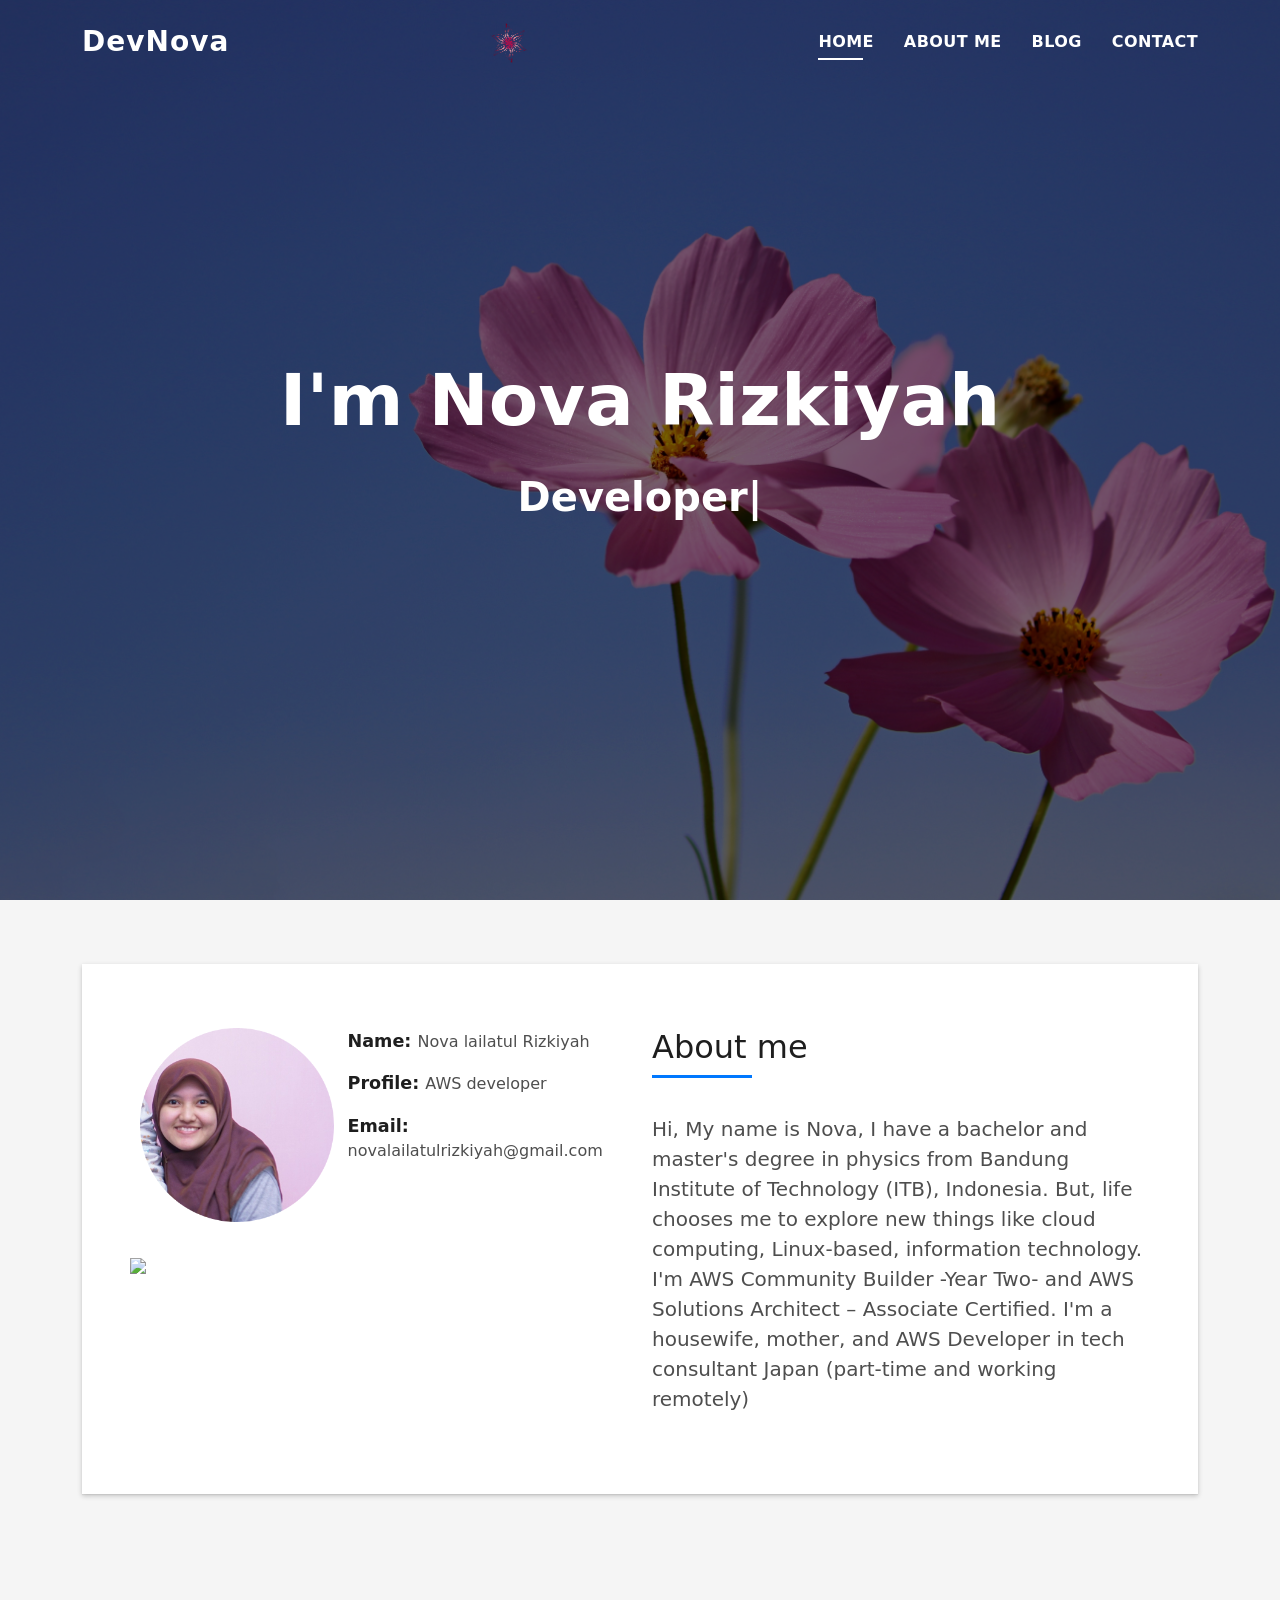
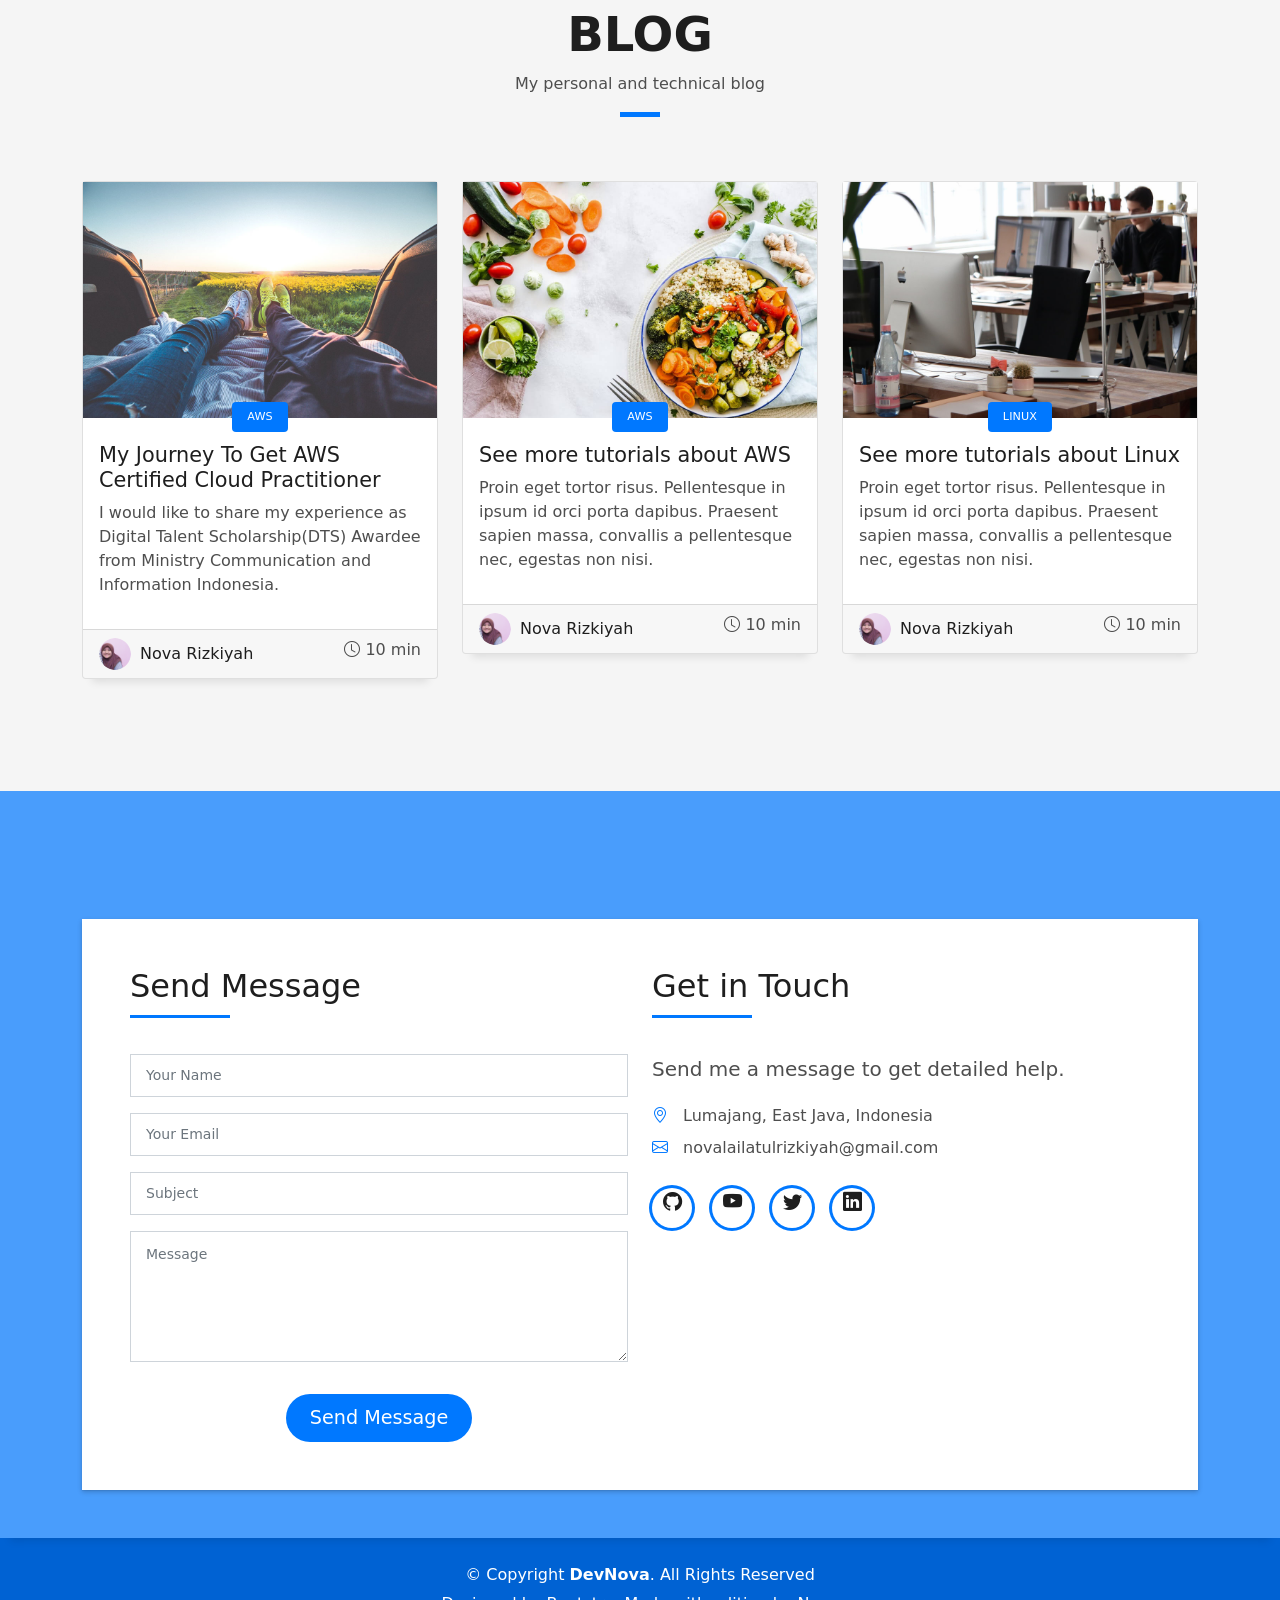
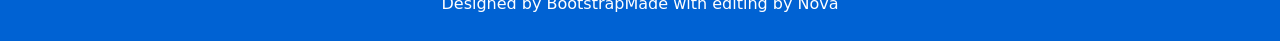
==== commit b5acb56f: "25 Jan 2023" ====
--- a/index.html
+++ b/index.html
@@ -92,7 +92,7 @@
                         <p><span class="title-s">Name: </span> <span>Nova lailatul Rizkiyah</span></p>
                         <p><span class="title-s">Profile: </span> <span>AWS developer</span></p>
                         <p><span class="title-s">Email: </span> <span>novalailatulrizkiyah@gmail.com</span></p>
-                        <p><span class="title-s">Phone: </span> <span>(62) 857-2236-0974</span></p>
+                        <!-- <p><span class="title-s">Phone: </span> <span>(62) 857-2236-0974</span></p> -->
                       </div>
                     </div>
                   </div>
@@ -708,7 +708,7 @@
                       </p>
                       <ul class="list-ico">
                         <li><span class="bi bi-geo-alt"></span> Lumajang, East Java, Indonesia </li>
-                        <li><span class="bi bi-phone"></span> (62) 857-2236-0974</li>
+                        <!-- <li><span class="bi bi-phone"></span> (62) 857-2236-0974</li> -->
                         <li><span class="bi bi-envelope"></span> novalailatulrizkiyah@gmail.com</li>
                       </ul>
                     </div>
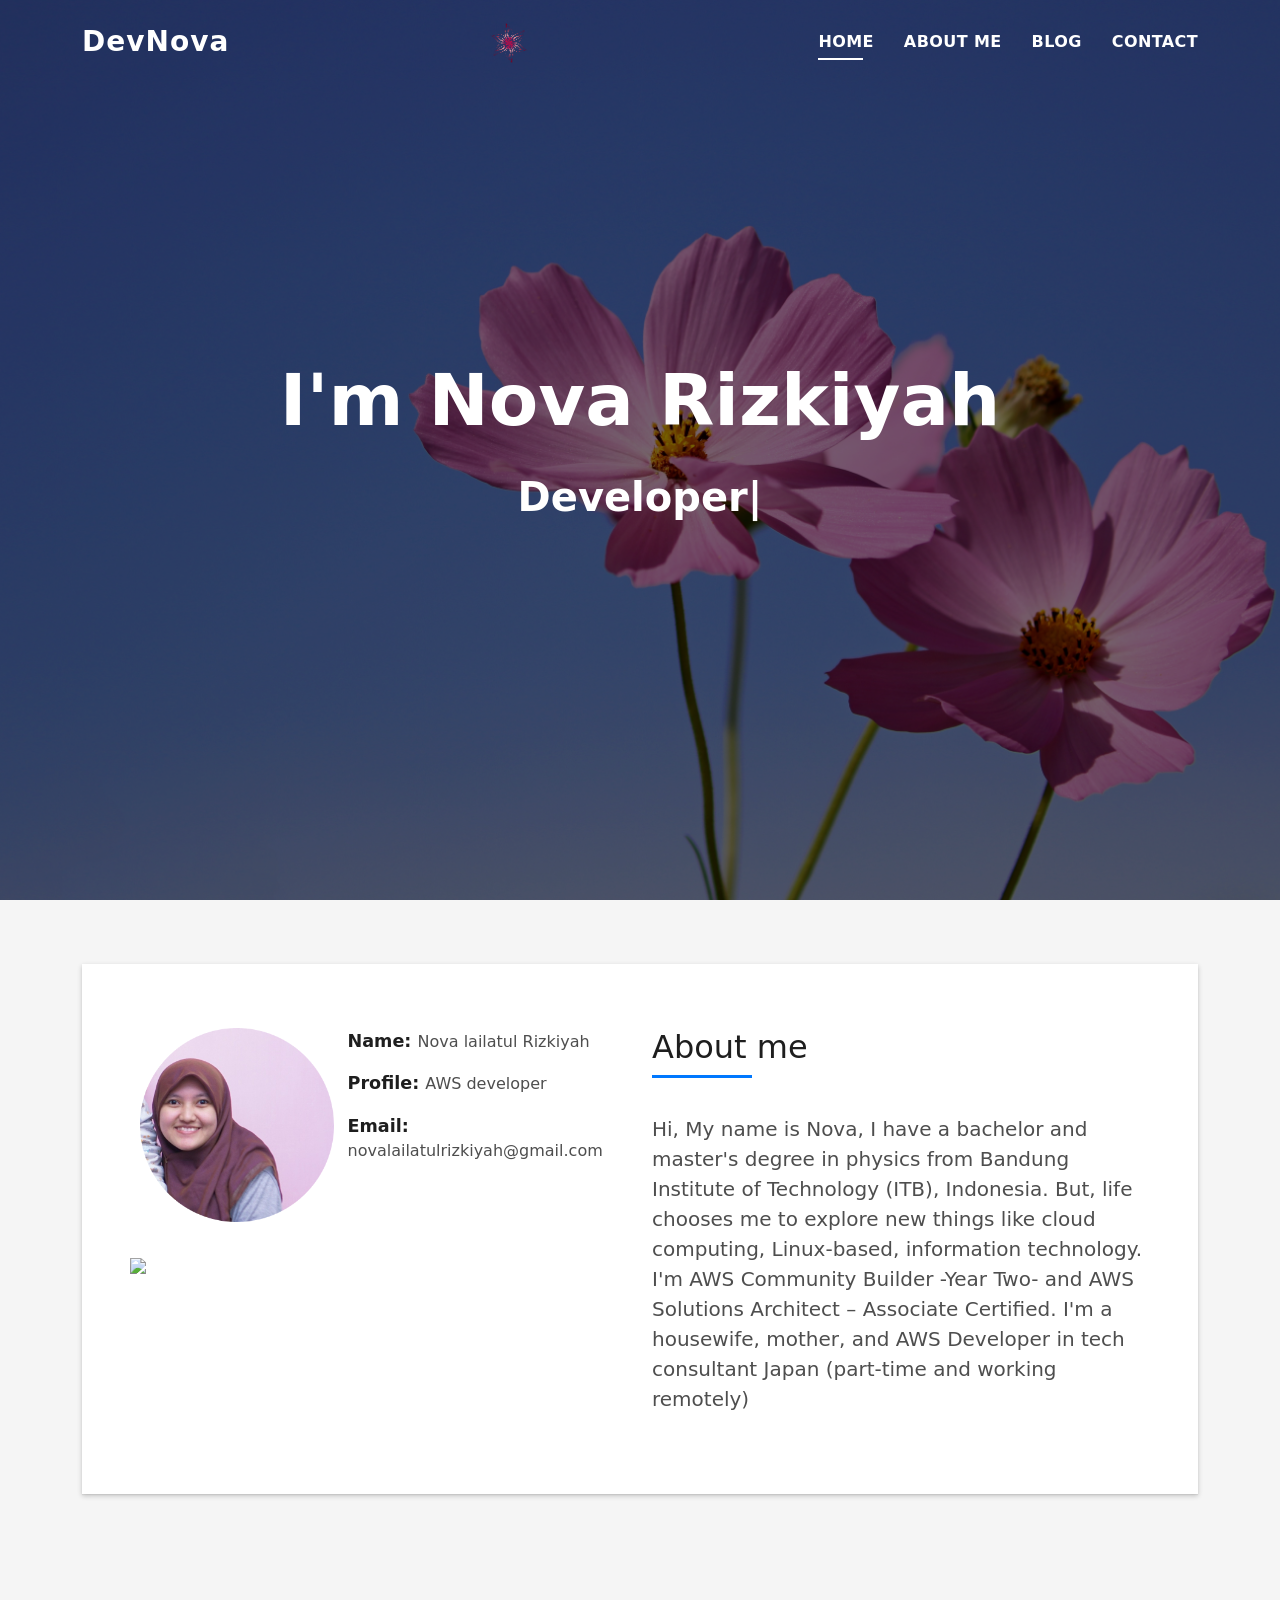
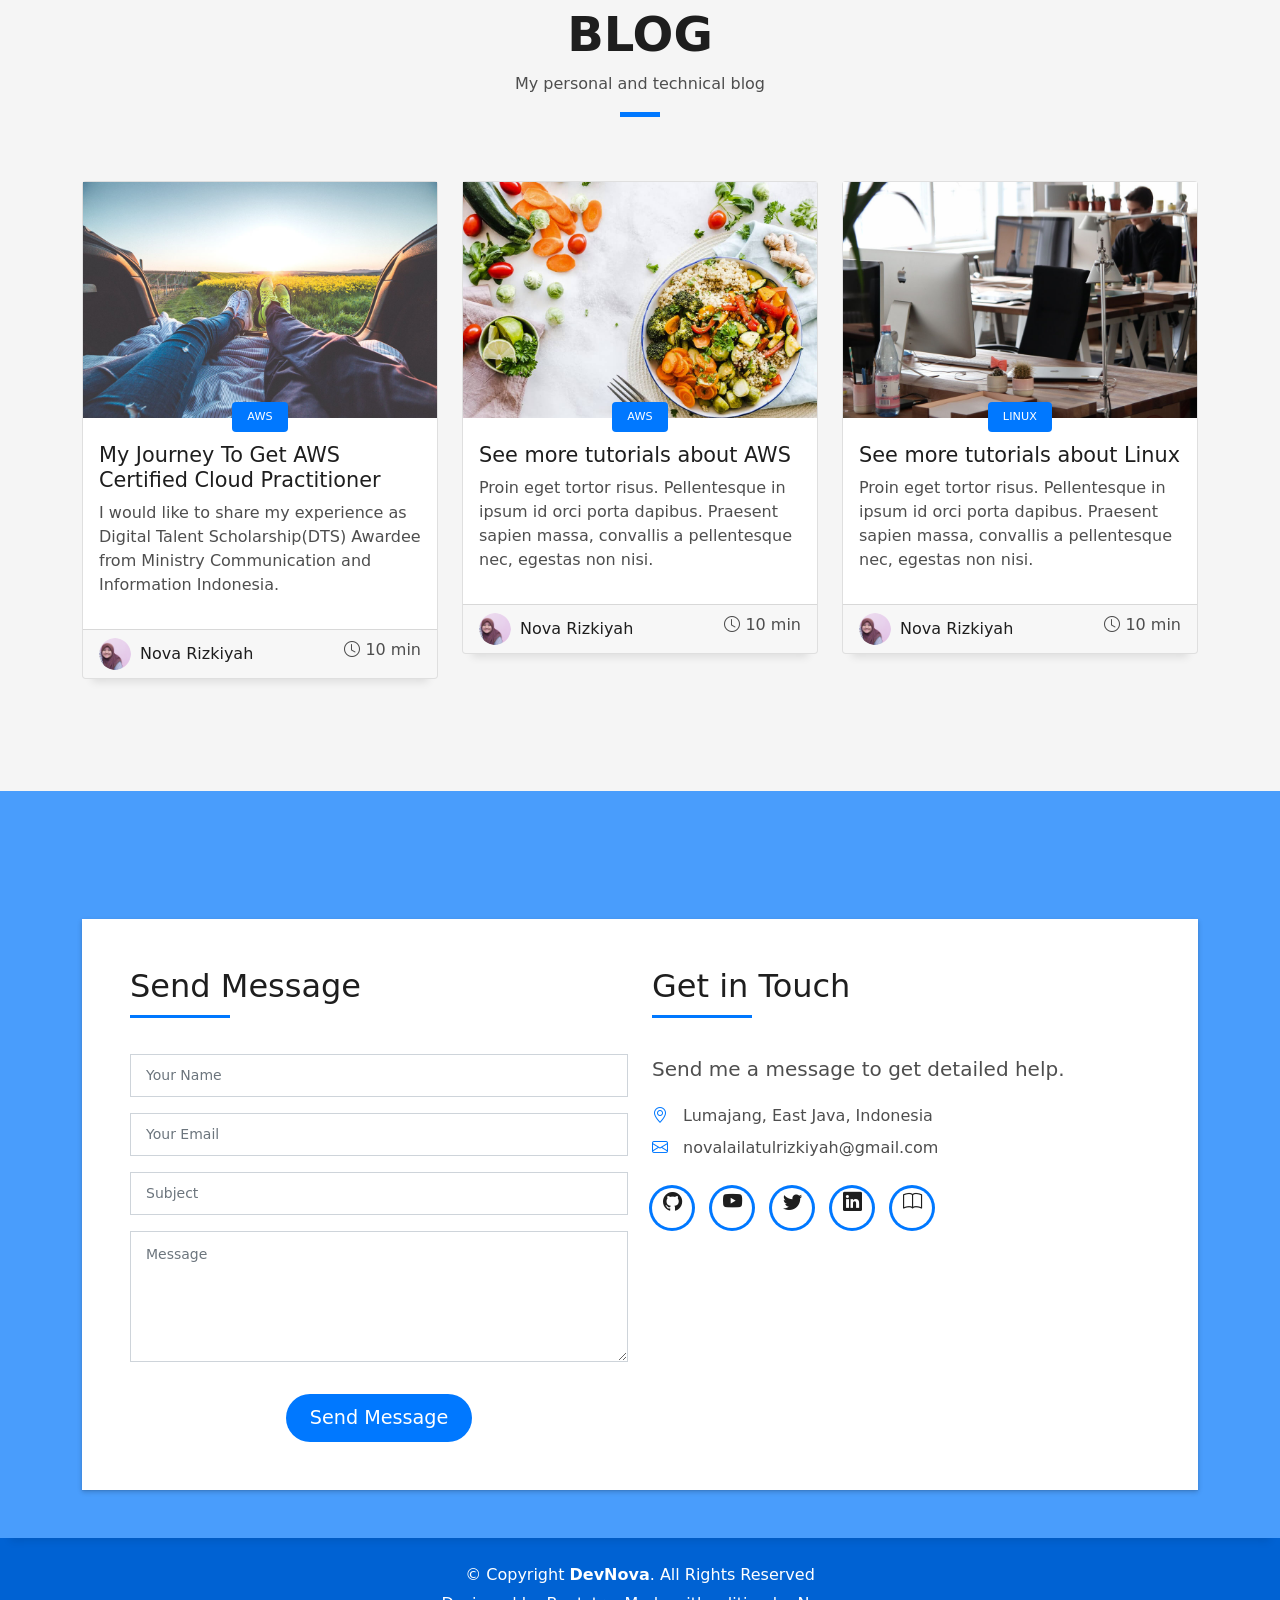
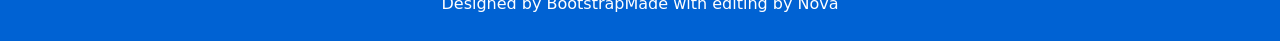
==== commit b1f8c790: "28 feb 11.00" ====
--- a/index.html
+++ b/index.html
@@ -718,6 +718,8 @@
                         <li><a href="https://www.youtube.com/@studywithnova"><span class="ico-circle"><i class="bi bi-youtube"></i></span></a></li>
                         <li><a href="https://twitter.com/novarizkiyah"><span class="ico-circle"><i class="bi bi-twitter"></i></span></a></li>
                         <li><a href="https://www.linkedin.com/in/nova-rizkiyah/"><span class="ico-circle"><i class="bi bi-linkedin"></i></span></a></li>
+                        <li><a href="https://www.goodreads.com/user/show/94412375-nova-lailatul-rizkiyah"><span class="ico-circle"><i class="bi bi-book"></i></span></a></li>
+                        
                       </ul>
                     </div>
                   </div>
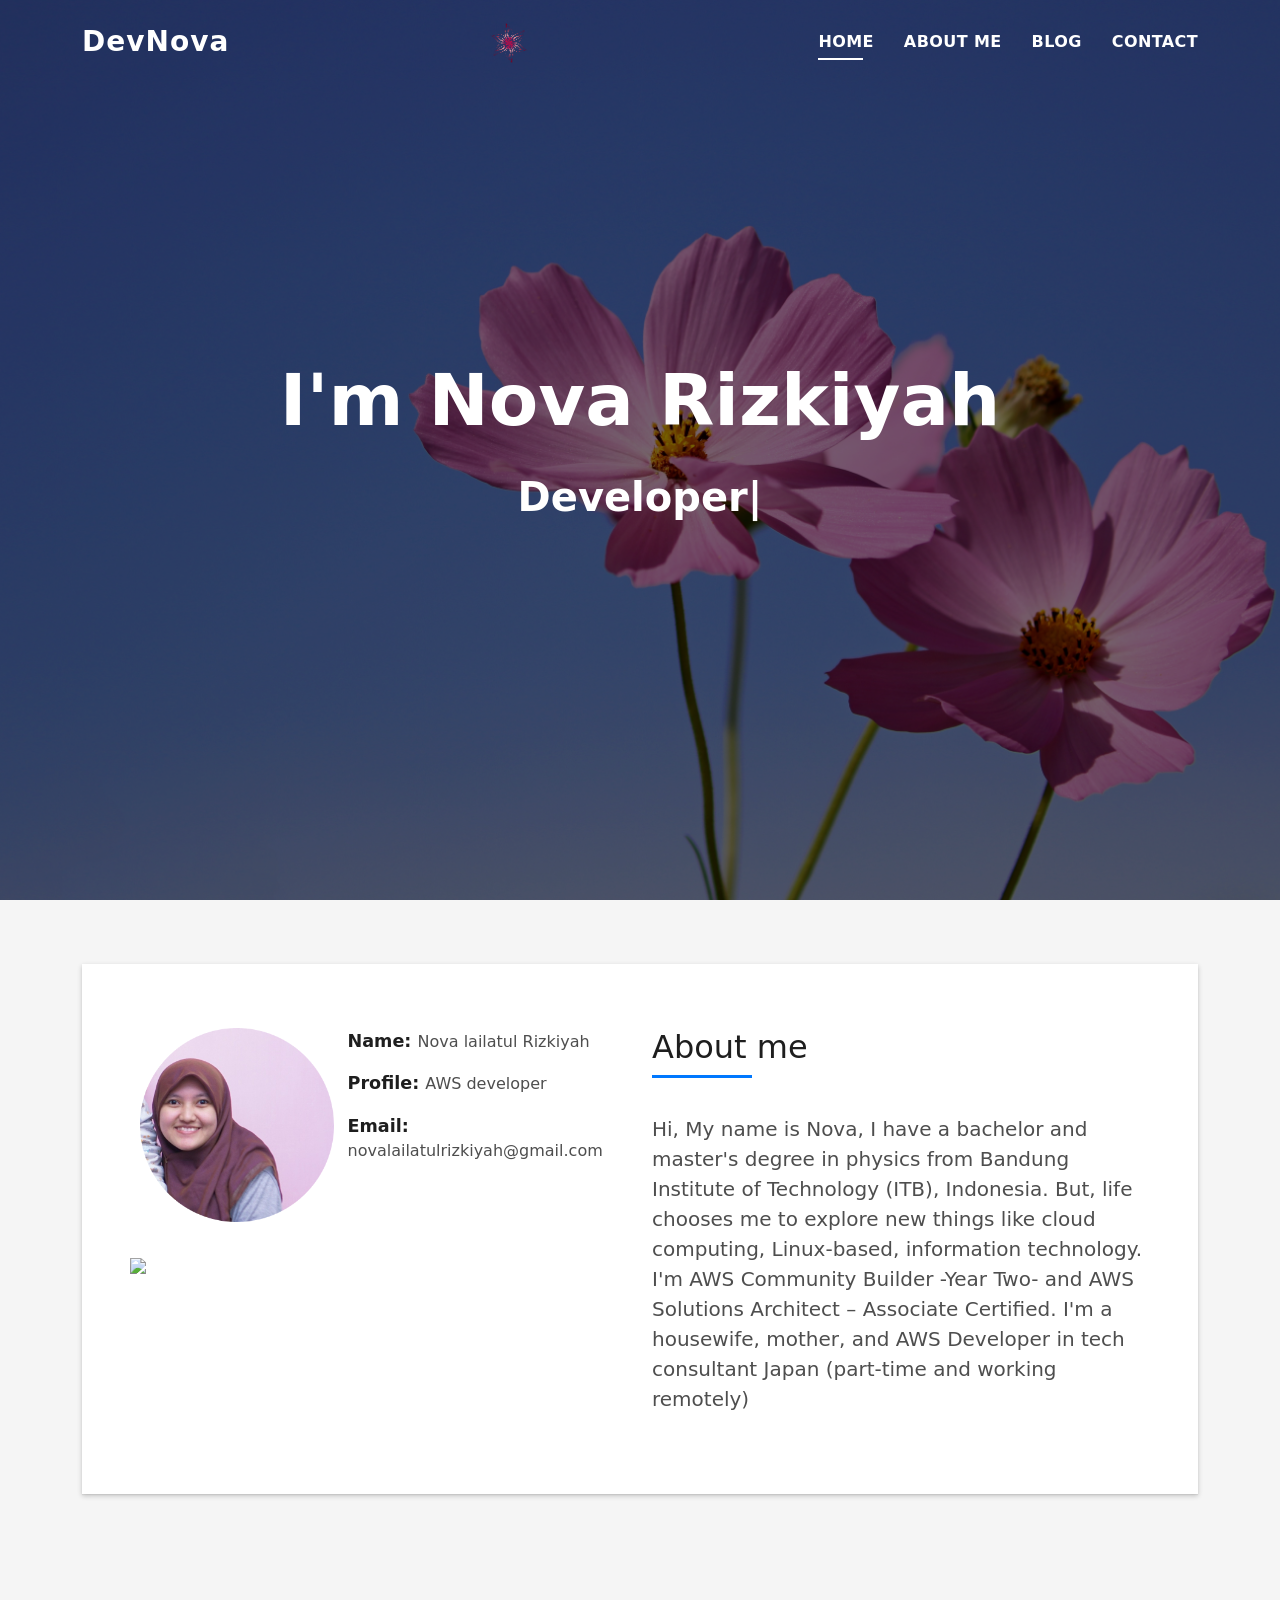
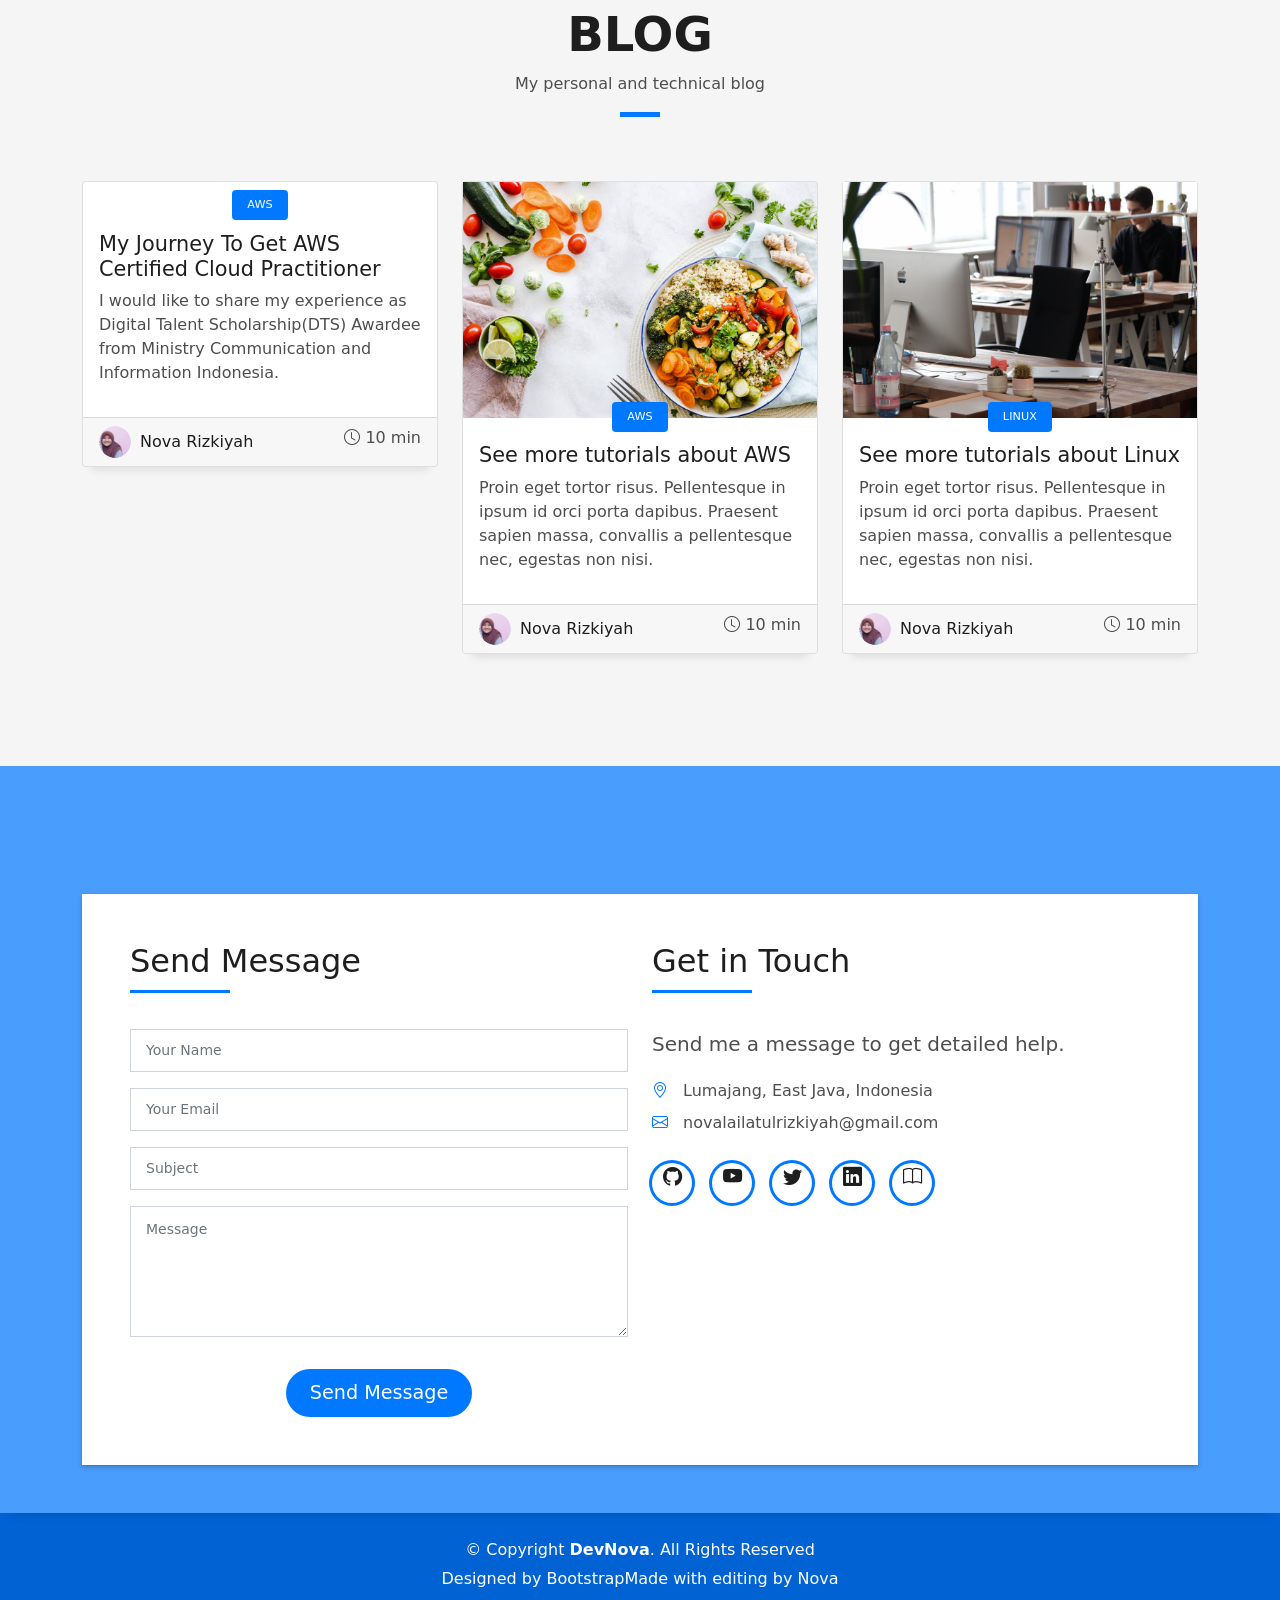
==== commit 62b7b906: "28 feb 18.13" ====
--- a/index.html
+++ b/index.html
@@ -10,7 +10,7 @@
   <meta content="" name="keywords">
 
   <!-- Favicons -->
-  <link href="assets/img/favicon.png" rel="icon">
+  <link href="assets/img/letter-n-1.png" rel="icon">
   <link href="assets/img/apple-touch-icon.png" rel="apple-touch-icon">
 
   <!-- Vendor CSS Files -->
@@ -554,7 +554,7 @@
           <div class="col-md-4">
             <div class="card card-blog">
               <div class="card-img">
-                <a href="blog-single.html"><img src="assets/img/post-1.jpg" alt="" class="img-fluid"></a>
+                <a href="blog-single.html"><center><img src="https://d1.awsstatic.com/training-and-certification/certification-badges/AWS-Certified-Cloud-Practitioner_badge.634f8a21af2e0e956ed8905a72366146ba22b74c.png" alt="" class="img-fluid"></a></center>
               </div>
               <div class="card-body">
                 <div class="card-category-box">
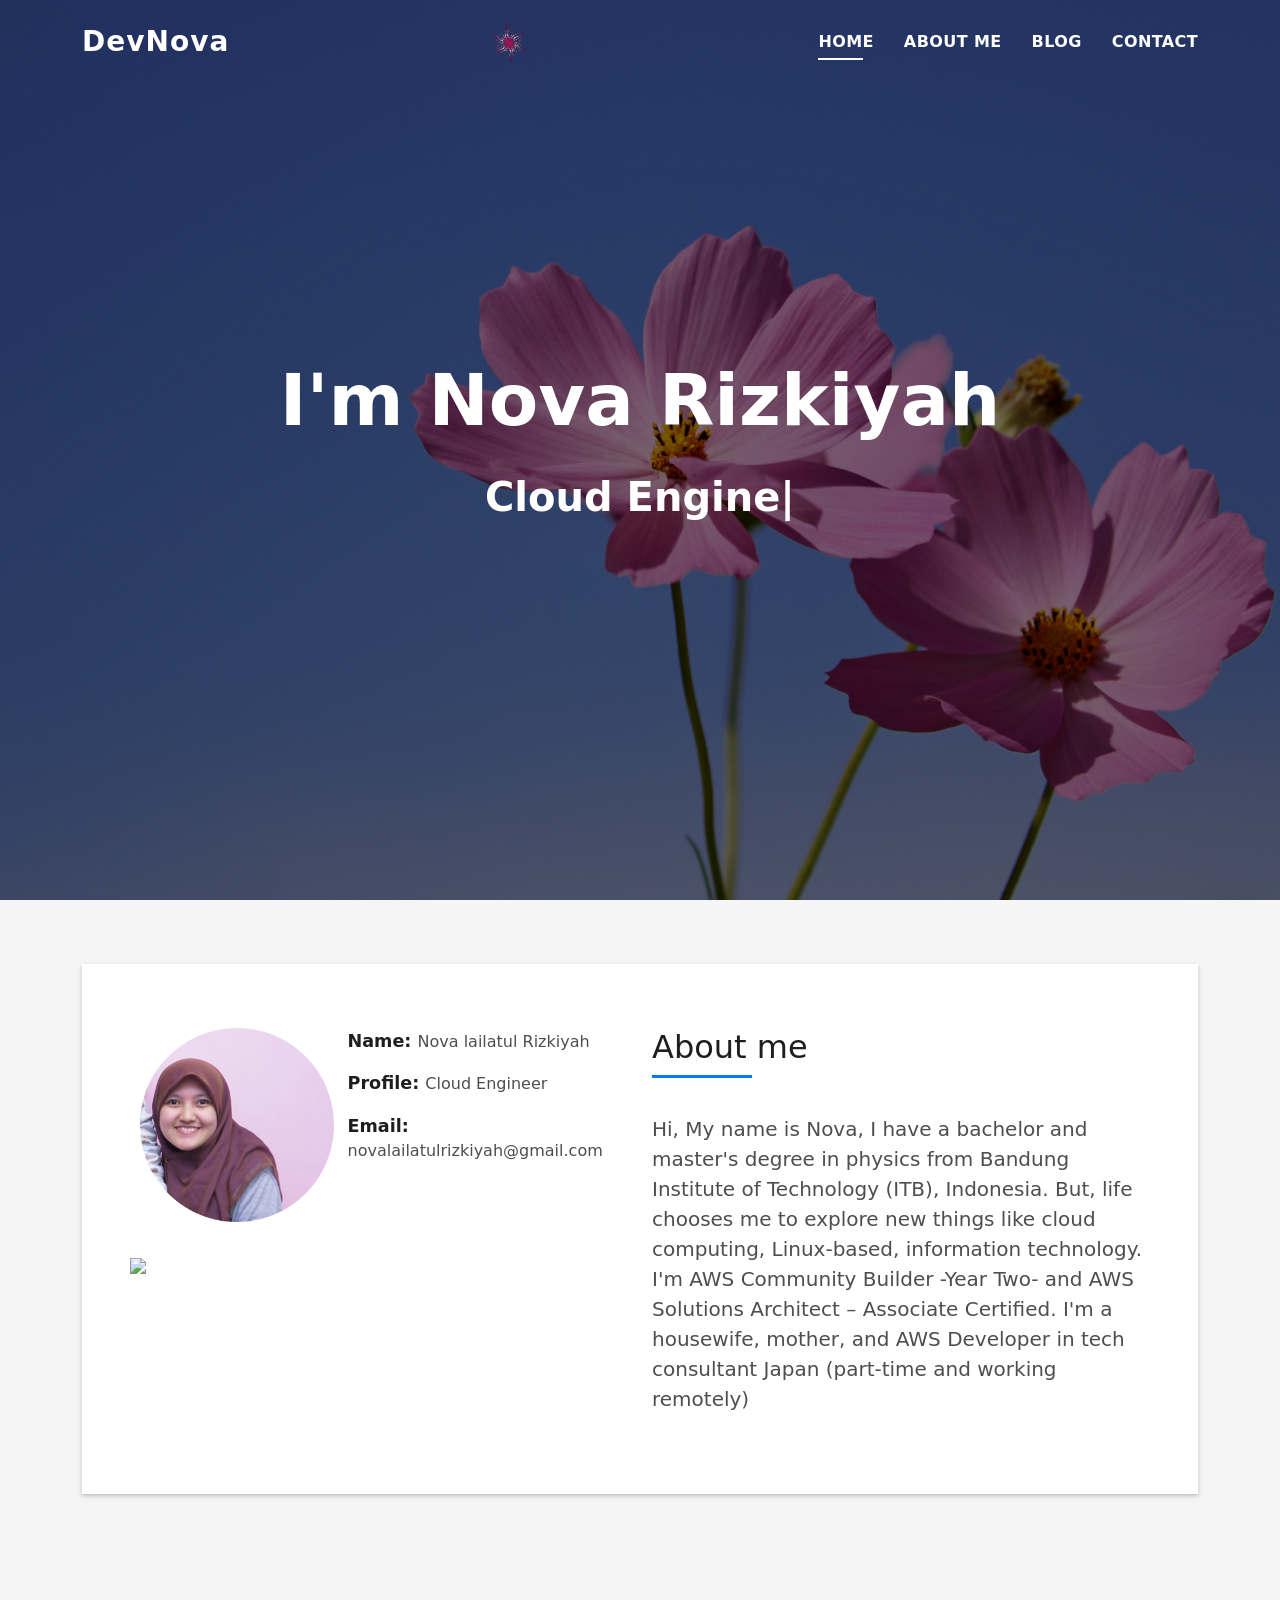
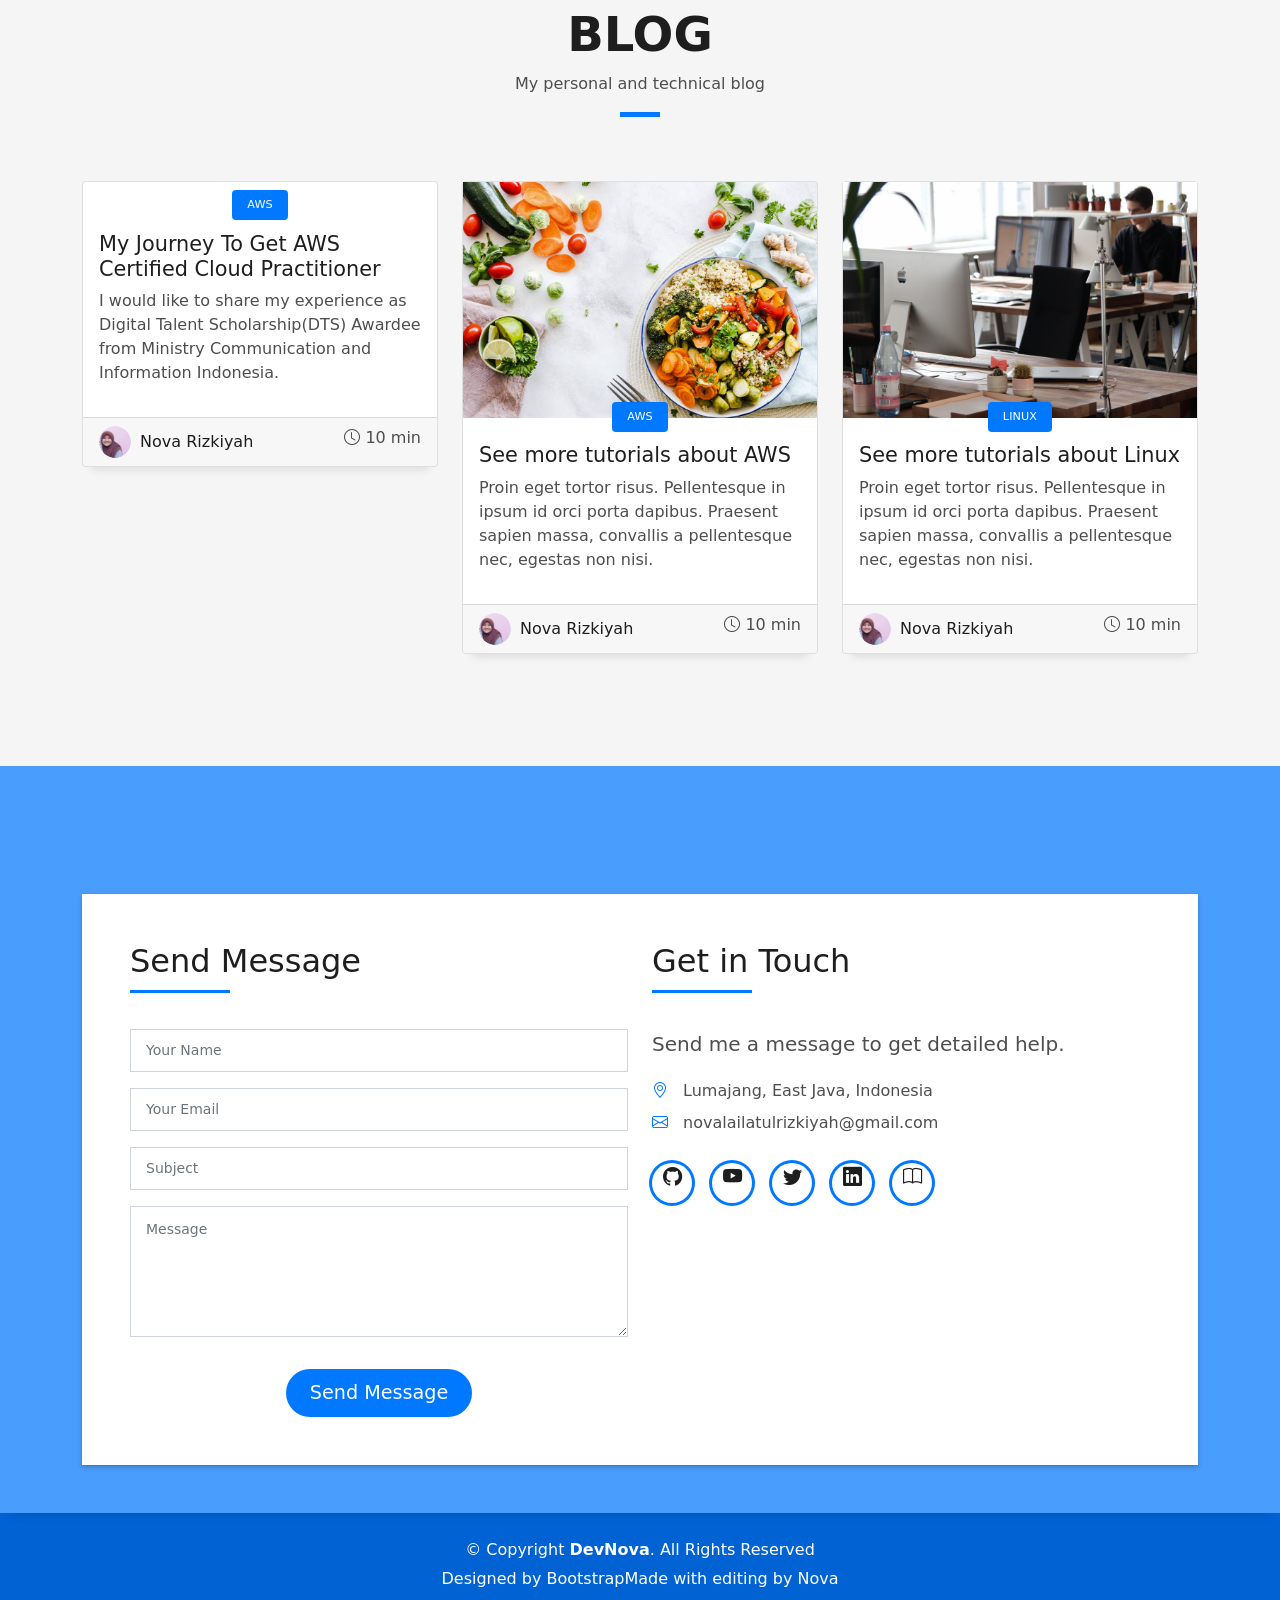
==== commit 831915e4: "1 mar 2023 17.04" ====
--- a/index.html
+++ b/index.html
@@ -64,7 +64,7 @@
         <div class="container">
           <!--<p class="display-6 color-d">Hello, world!</p>-->
           <h1 class="hero-title mb-4">I'm Nova Rizkiyah</h1>
-          <p class="hero-subtitle"><span class="typed" data-typed-items="Developer, Freelancer, Writer"></span></p>
+          <p class="hero-subtitle"><span class="typed" data-typed-items="Cloud Engineer, Freelancer, Writer"></span></p>
           <!-- <p class="pt-3"><a class="btn btn-primary btn js-scroll px-4" href="#about" role="button">Learn More</a></p> -->
         </div>
       </div>
@@ -90,7 +90,7 @@
                     <div class="col-sm-6 col-md-7">
                       <div class="about-info">
                         <p><span class="title-s">Name: </span> <span>Nova lailatul Rizkiyah</span></p>
-                        <p><span class="title-s">Profile: </span> <span>AWS developer</span></p>
+                        <p><span class="title-s">Profile: </span> <span>Cloud Engineer</span></p>
                         <p><span class="title-s">Email: </span> <span>novalailatulrizkiyah@gmail.com</span></p>
                         <!-- <p><span class="title-s">Phone: </span> <span>(62) 857-2236-0974</span></p> -->
                       </div>
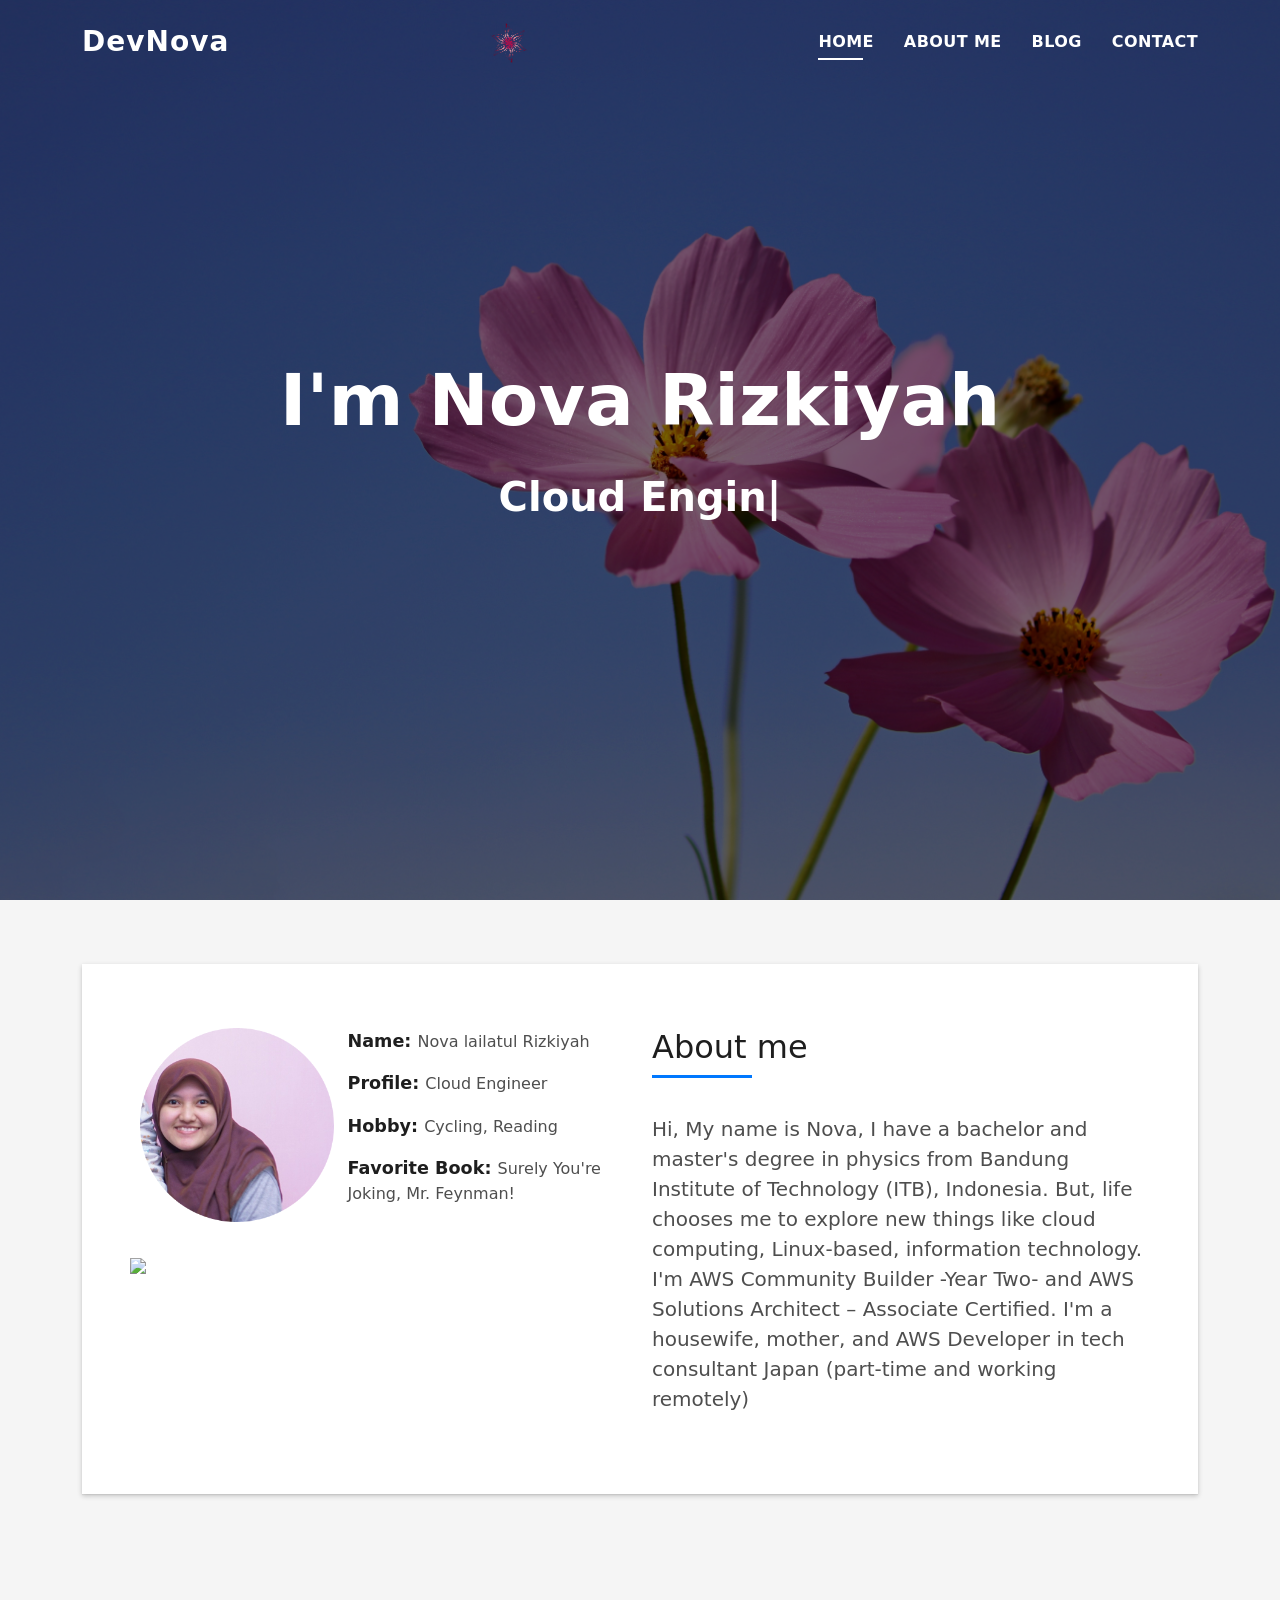
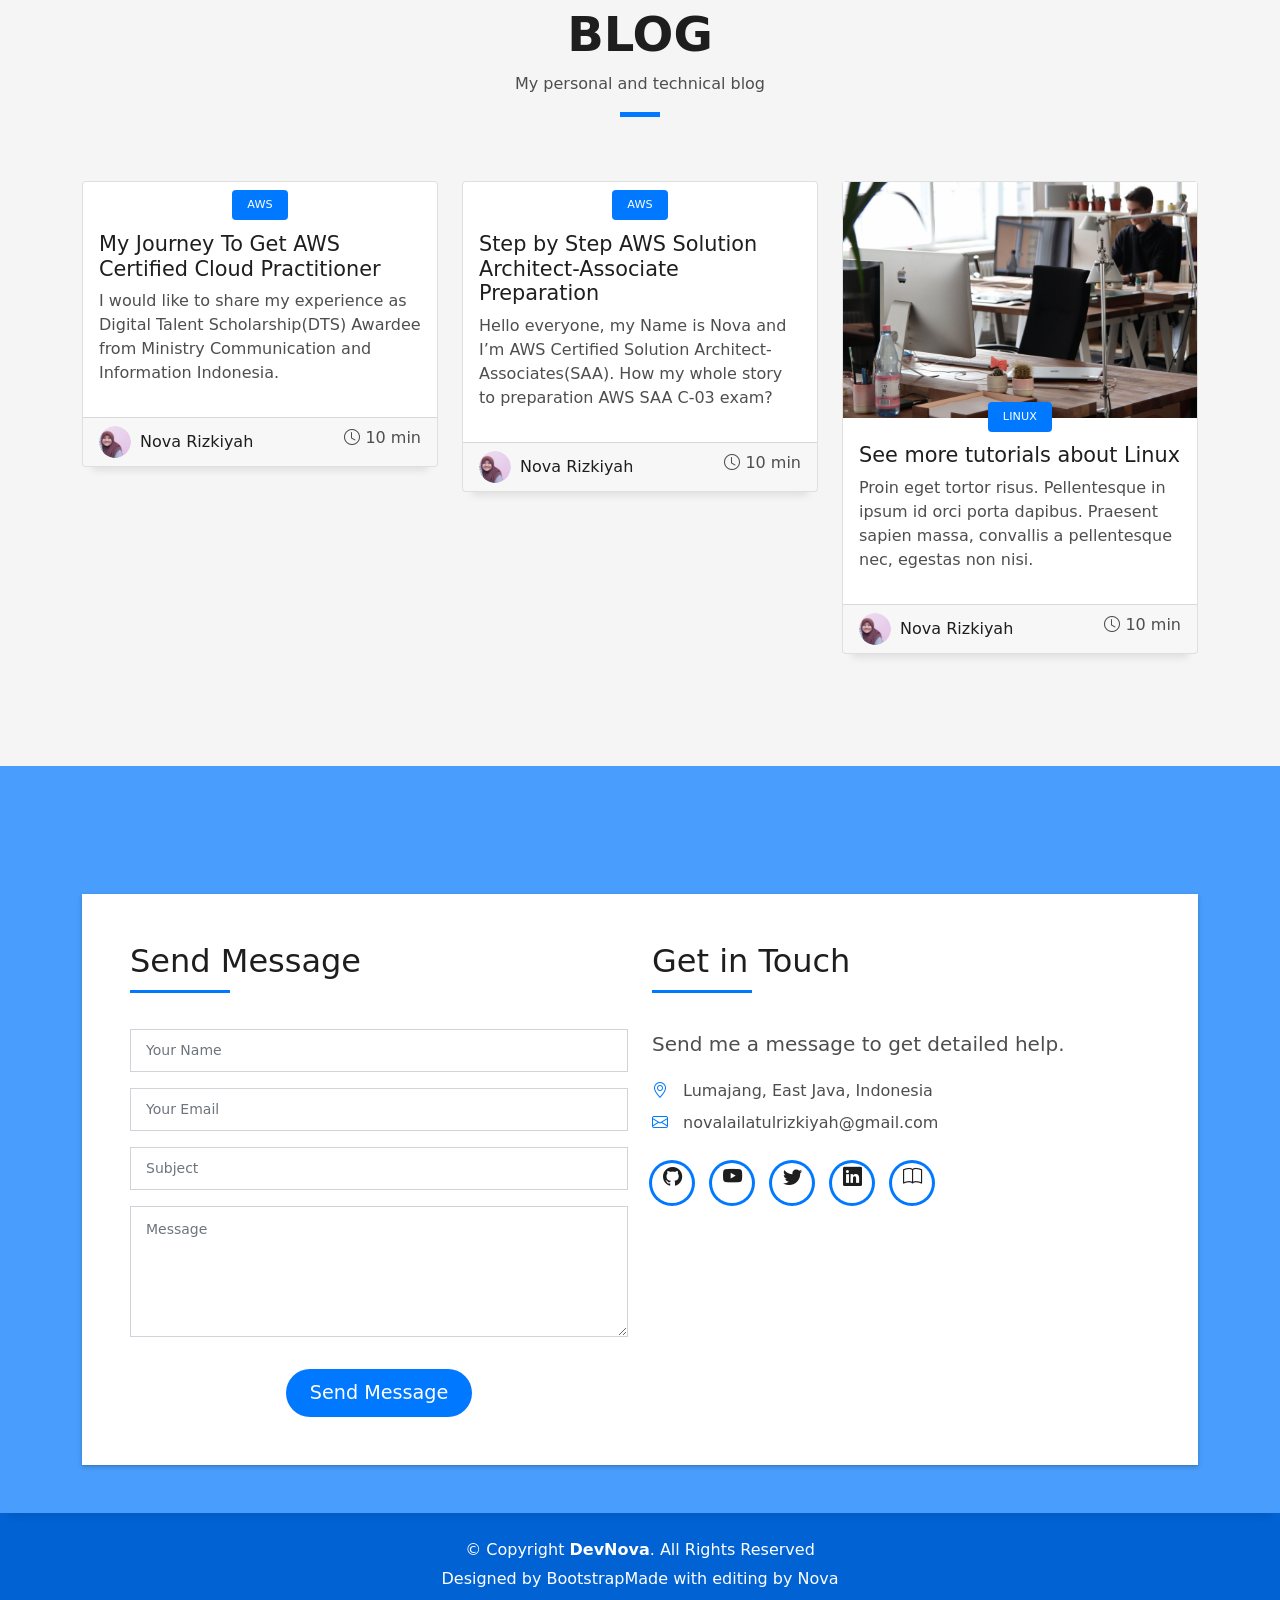
==== commit 60d3324a: "2 mar 10.25" ====
--- a/index.html
+++ b/index.html
@@ -91,7 +91,9 @@
                       <div class="about-info">
                         <p><span class="title-s">Name: </span> <span>Nova lailatul Rizkiyah</span></p>
                         <p><span class="title-s">Profile: </span> <span>Cloud Engineer</span></p>
-                        <p><span class="title-s">Email: </span> <span>novalailatulrizkiyah@gmail.com</span></p>
+                        <p><span class="title-s">Hobby: </span> <span>Cycling, Reading </span></p>
+                        <p><span class="title-s">Favorite Book: </span> <span>Surely You're Joking, Mr. Feynman!</span></p>
+                        <!-- <p><span class="title-s">Email: </span> <span>novalailatulrizkiyah@gmail.com</span></p> -->
                         <!-- <p><span class="title-s">Phone: </span> <span>(62) 857-2236-0974</span></p> -->
                       </div>
                     </div>
@@ -583,7 +585,7 @@
           <div class="col-md-4">
             <div class="card card-blog">
               <div class="card-img">
-                <a href="blog-single.html"><img src="assets/img/post-2.jpg" alt="" class="img-fluid"></a>
+                <a href="blog-single2.html"><center><img src="https://d1.awsstatic.com/training-and-certification/certification-badges/AWS-Certified-Solutions-Architect-Associate_badge.3419559c682629072f1eb968d59dea0741772c0f.png" alt="" class="img-fluid"></a></center>
               </div>
               <div class="card-body">
                 <div class="card-category-box">
@@ -591,11 +593,9 @@
                     <h6 class="category">AWS</h6>
                   </div>
                 </div>
-                <h3 class="card-title"><a href="blog-single.html">See more tutorials about AWS</a></h3>
+                <h3 class="card-title"><a href="blog-single.html">Step by Step AWS Solution Architect-Associate Preparation</a></h3>
                 <p class="card-description">
-                  Proin eget tortor risus. Pellentesque in ipsum id orci porta dapibus. Praesent sapien massa, convallis
-                  a pellentesque nec,
-                  egestas non nisi.
+                  Hello everyone, my Name is Nova and I’m AWS Certified Solution Architect-Associates(SAA). How my whole story to preparation AWS SAA C-03 exam?
                 </p>
               </div>
               <div class="card-footer">
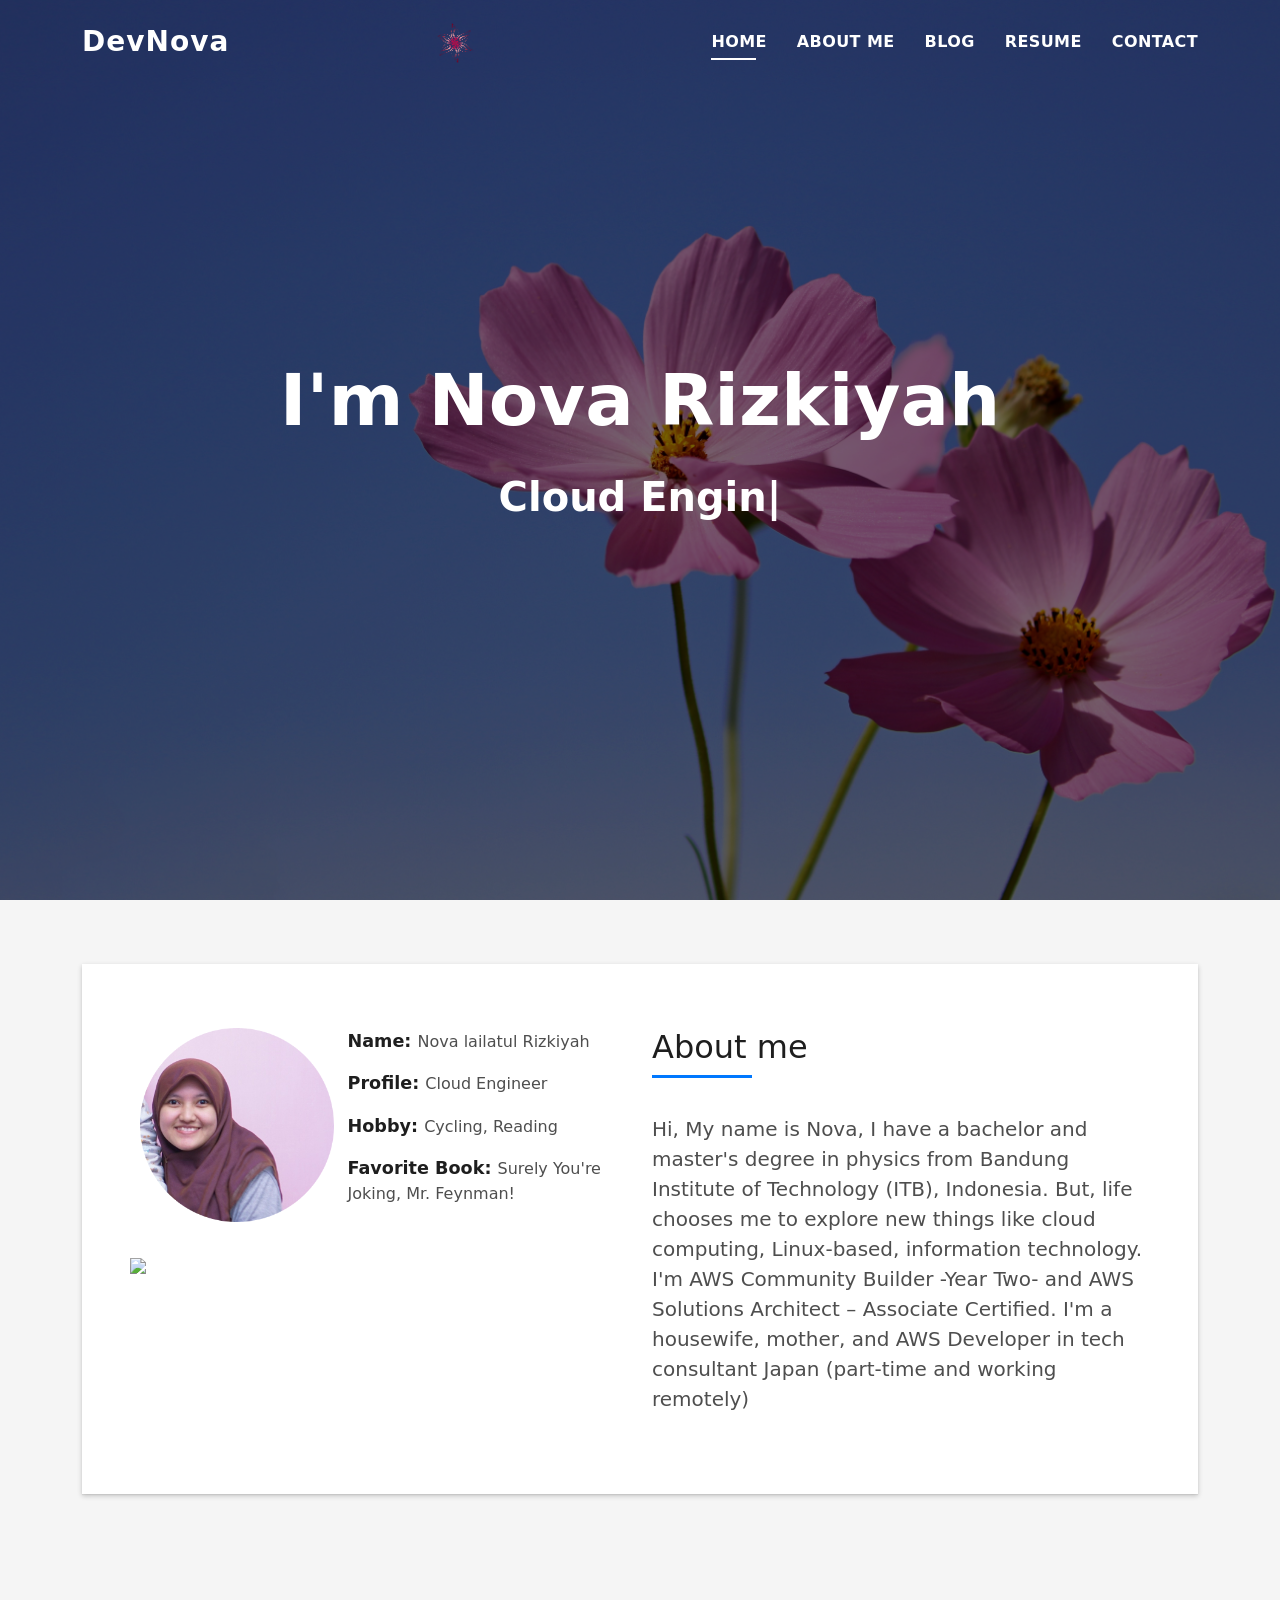
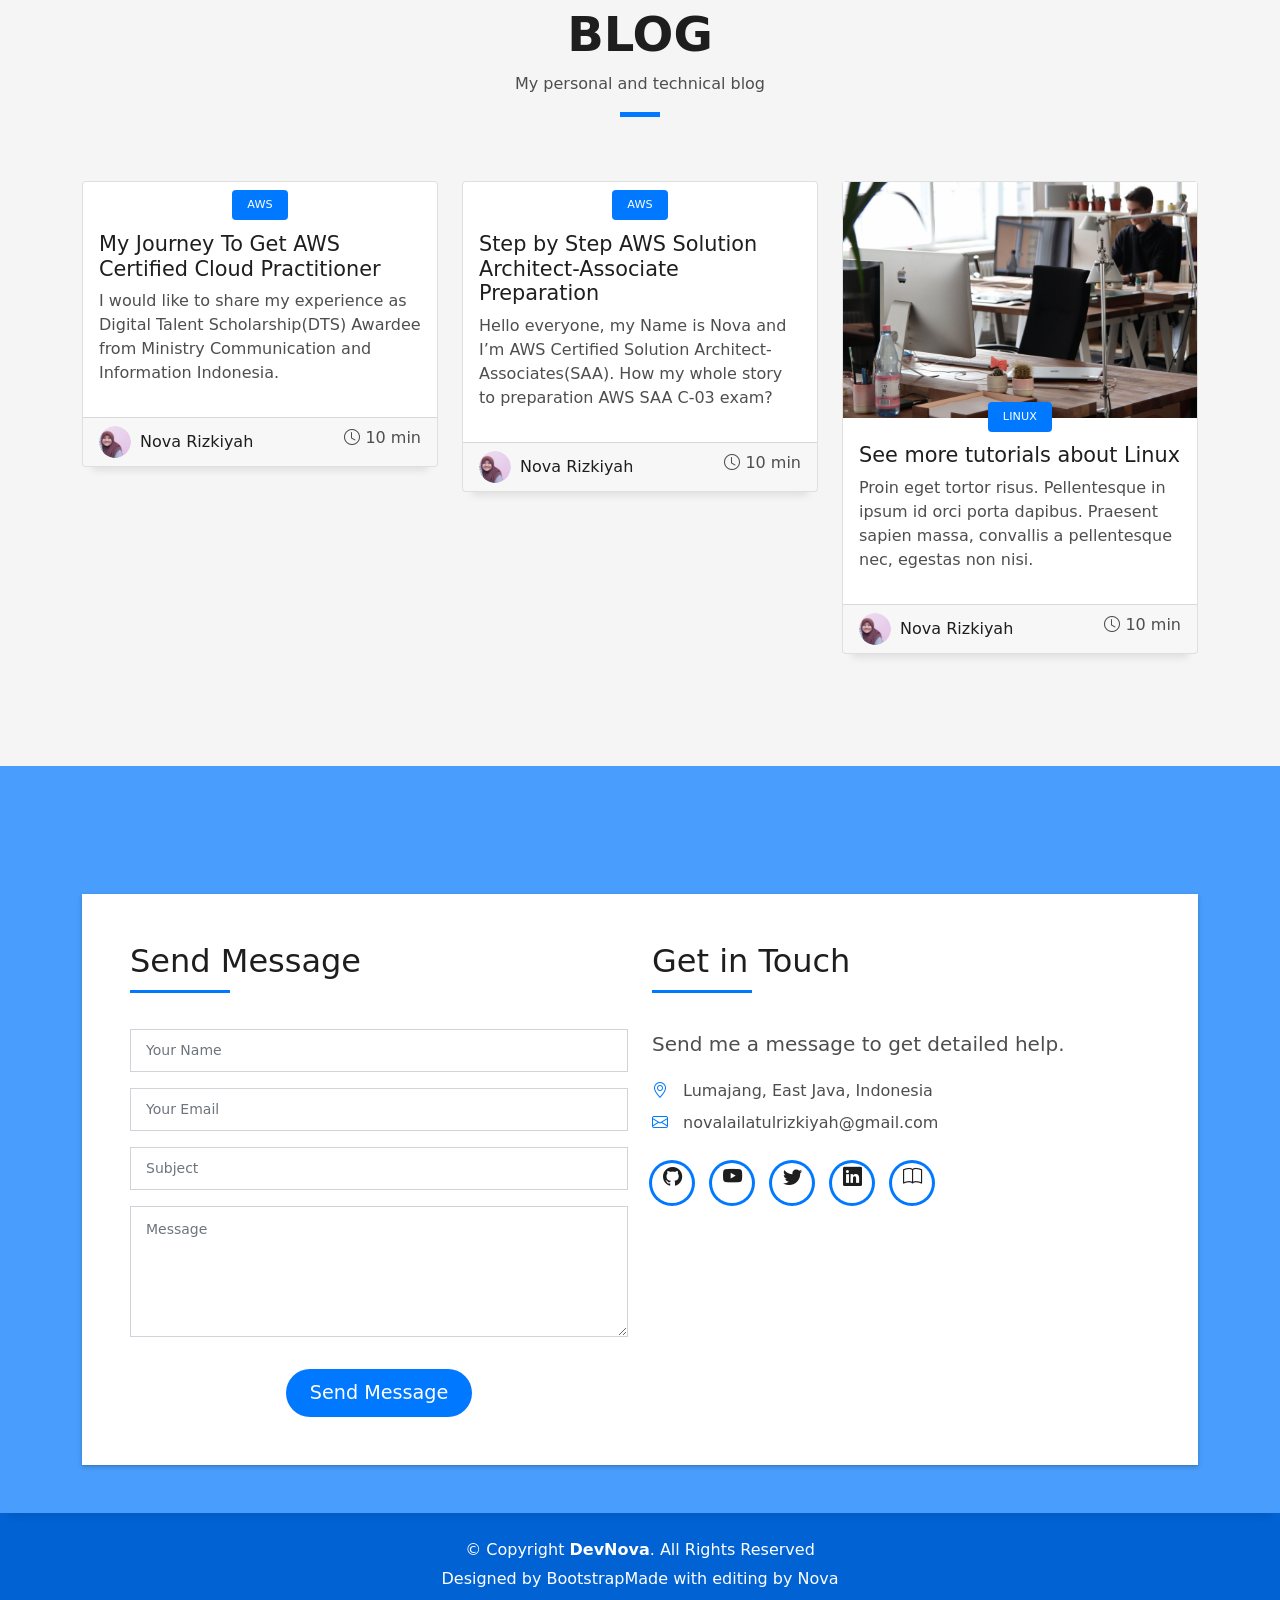
==== commit 28f8fd74: "4 mar 09.52" ====
--- a/index.html
+++ b/index.html
@@ -47,7 +47,7 @@
           <!-- <li><a class="nav-link scrollto" href="#services">Services</a></li> -->
           <!-- <li><a class="nav-link scrollto " href="#work">Projects</a></li> -->
           <li><a class="nav-link scrollto " href="#blog">Blog</a></li>
-          
+          <li><a class="nav-link scrollto " href="https://docs.google.com/document/d/1ZkxvREPsIPMp2a84YZ4slqAbhheLLqMimmz4gjM2aL4/edit?usp=sharing">Resume</a></li>
           <li><a class="nav-link scrollto" href="#contact">Contact</a></li>
         </ul>
         <i class="bi bi-list mobile-nav-toggle"></i>
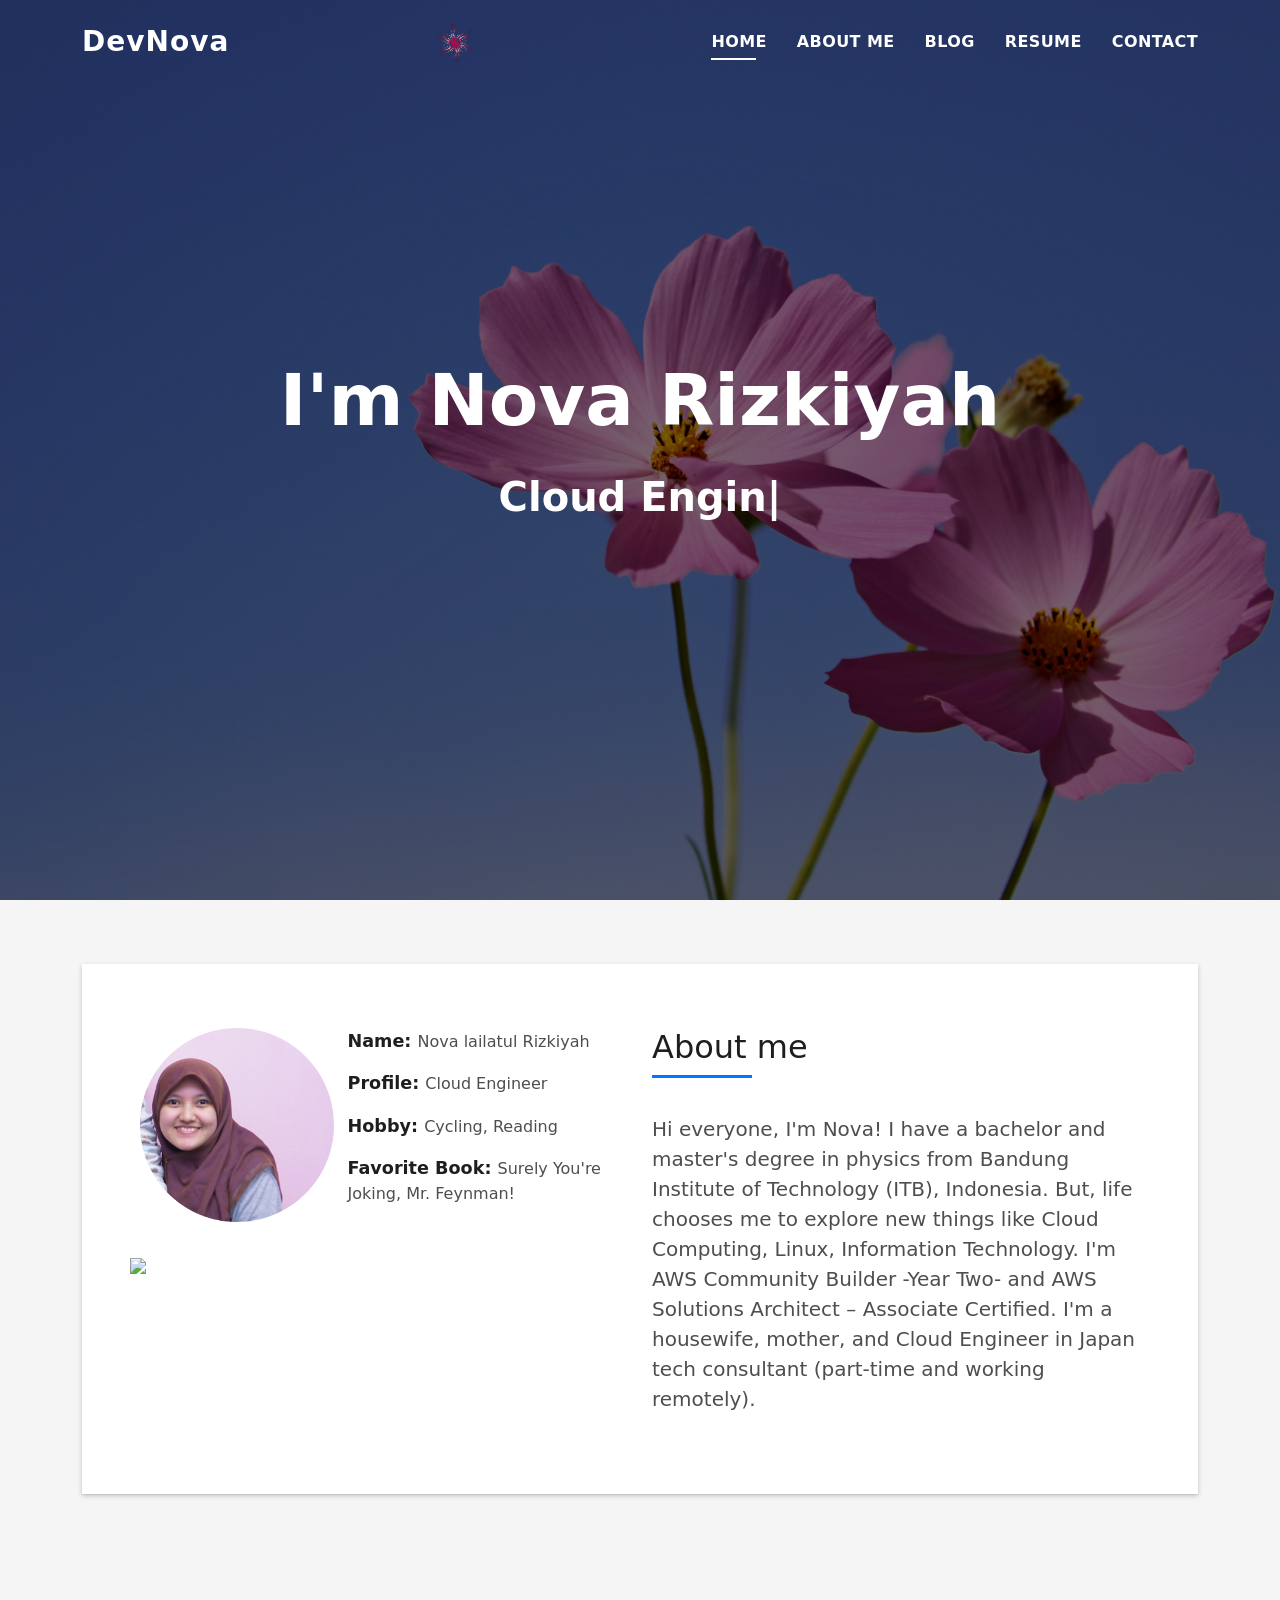
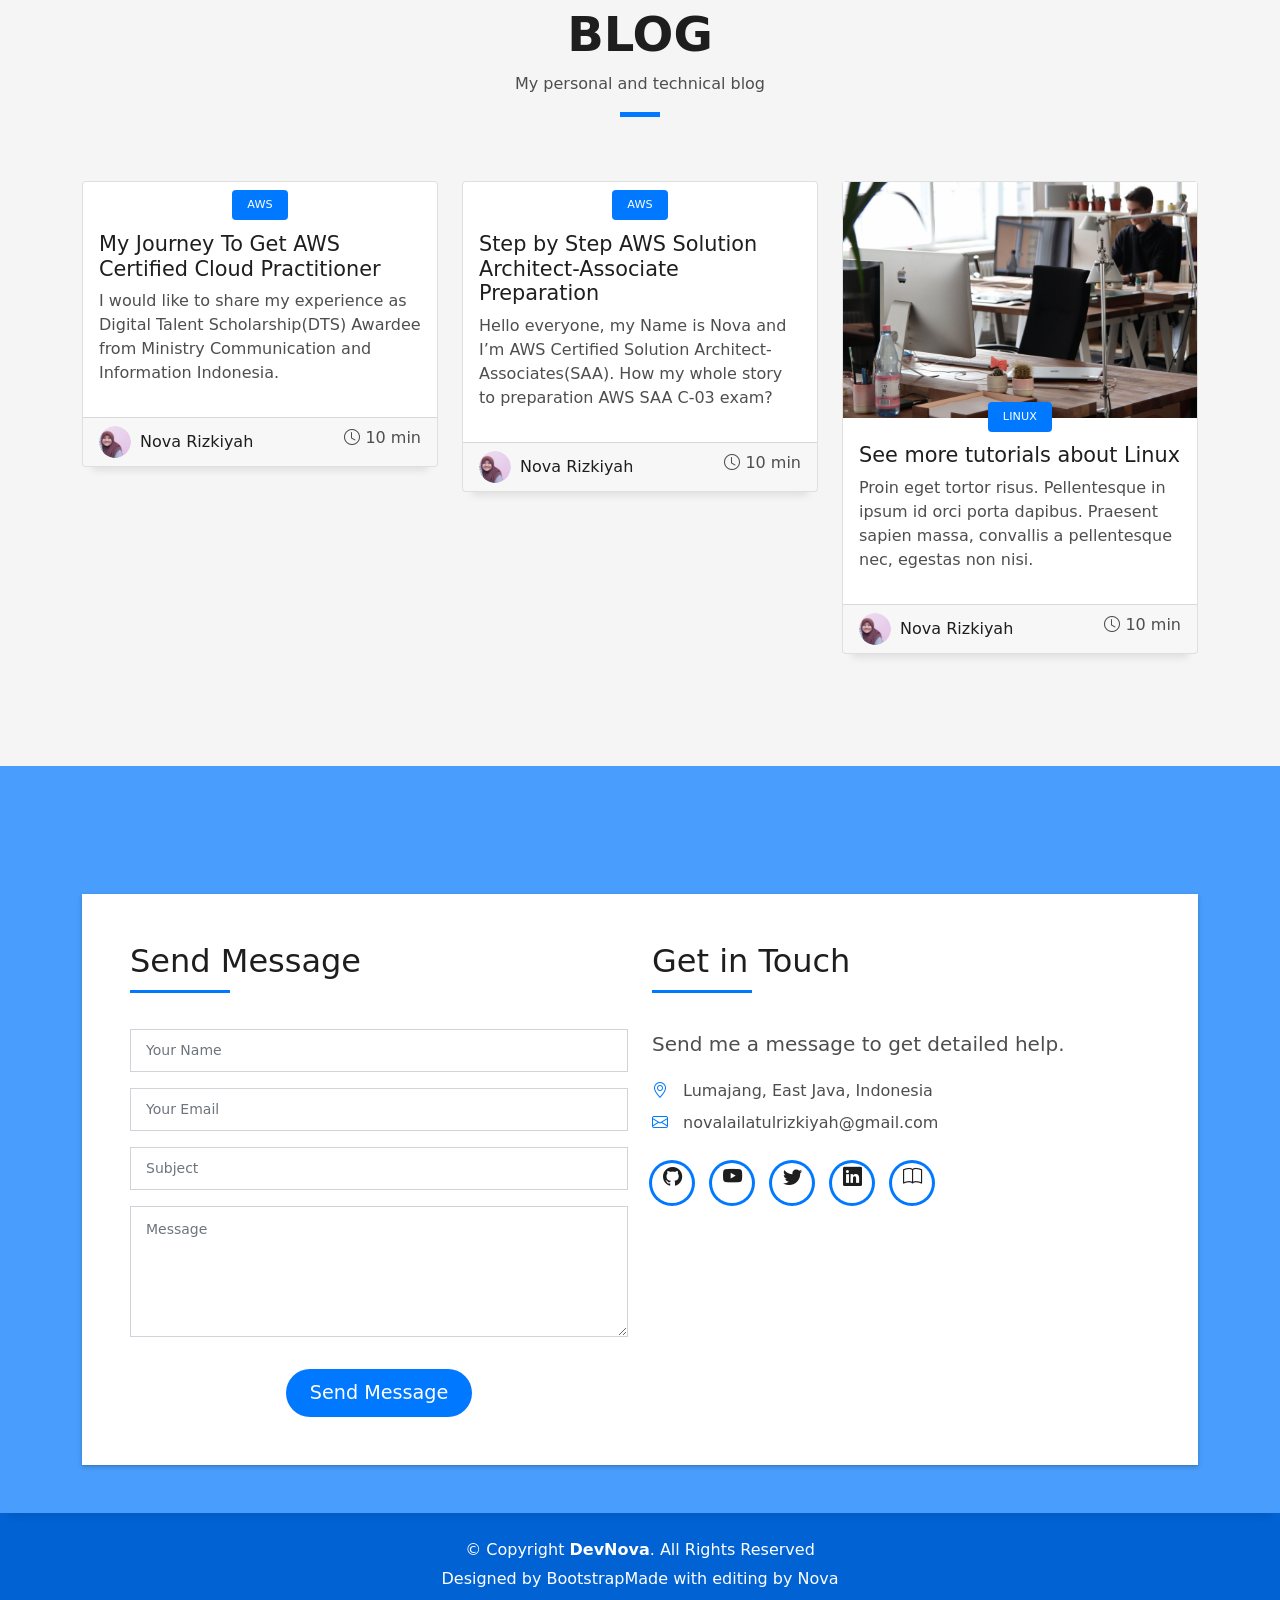
==== commit 7a5e4724: "4 mar 11.08" ====
--- a/index.html
+++ b/index.html
@@ -129,7 +129,7 @@
                       </h5>
                     </div>
                     <p class="lead">
-                      Hi, My name is Nova, I have a bachelor and master's degree in physics from Bandung Institute of Technology (ITB), Indonesia. But, life chooses me to explore new things like cloud computing, Linux-based, information technology. I'm AWS Community Builder -Year Two- and AWS Solutions Architect – Associate Certified. I'm a housewife, mother, and AWS Developer in tech consultant Japan (part-time and working remotely)
+                      Hi everyone, I'm Nova! I have a bachelor and master's degree in physics from Bandung Institute of Technology (ITB), Indonesia. But, life chooses me to explore new things like Cloud Computing, Linux, Information Technology. I'm AWS Community Builder -Year Two- and AWS Solutions Architect – Associate Certified. I'm a housewife, mother, and Cloud Engineer in Japan tech consultant (part-time and working remotely).
                     </p>
                     <!-- <p class="lead">
                       Mauris blandit aliquet elit, eget tincidunt nibh pulvinar a. Vivamus suscipit tortor eget felis
